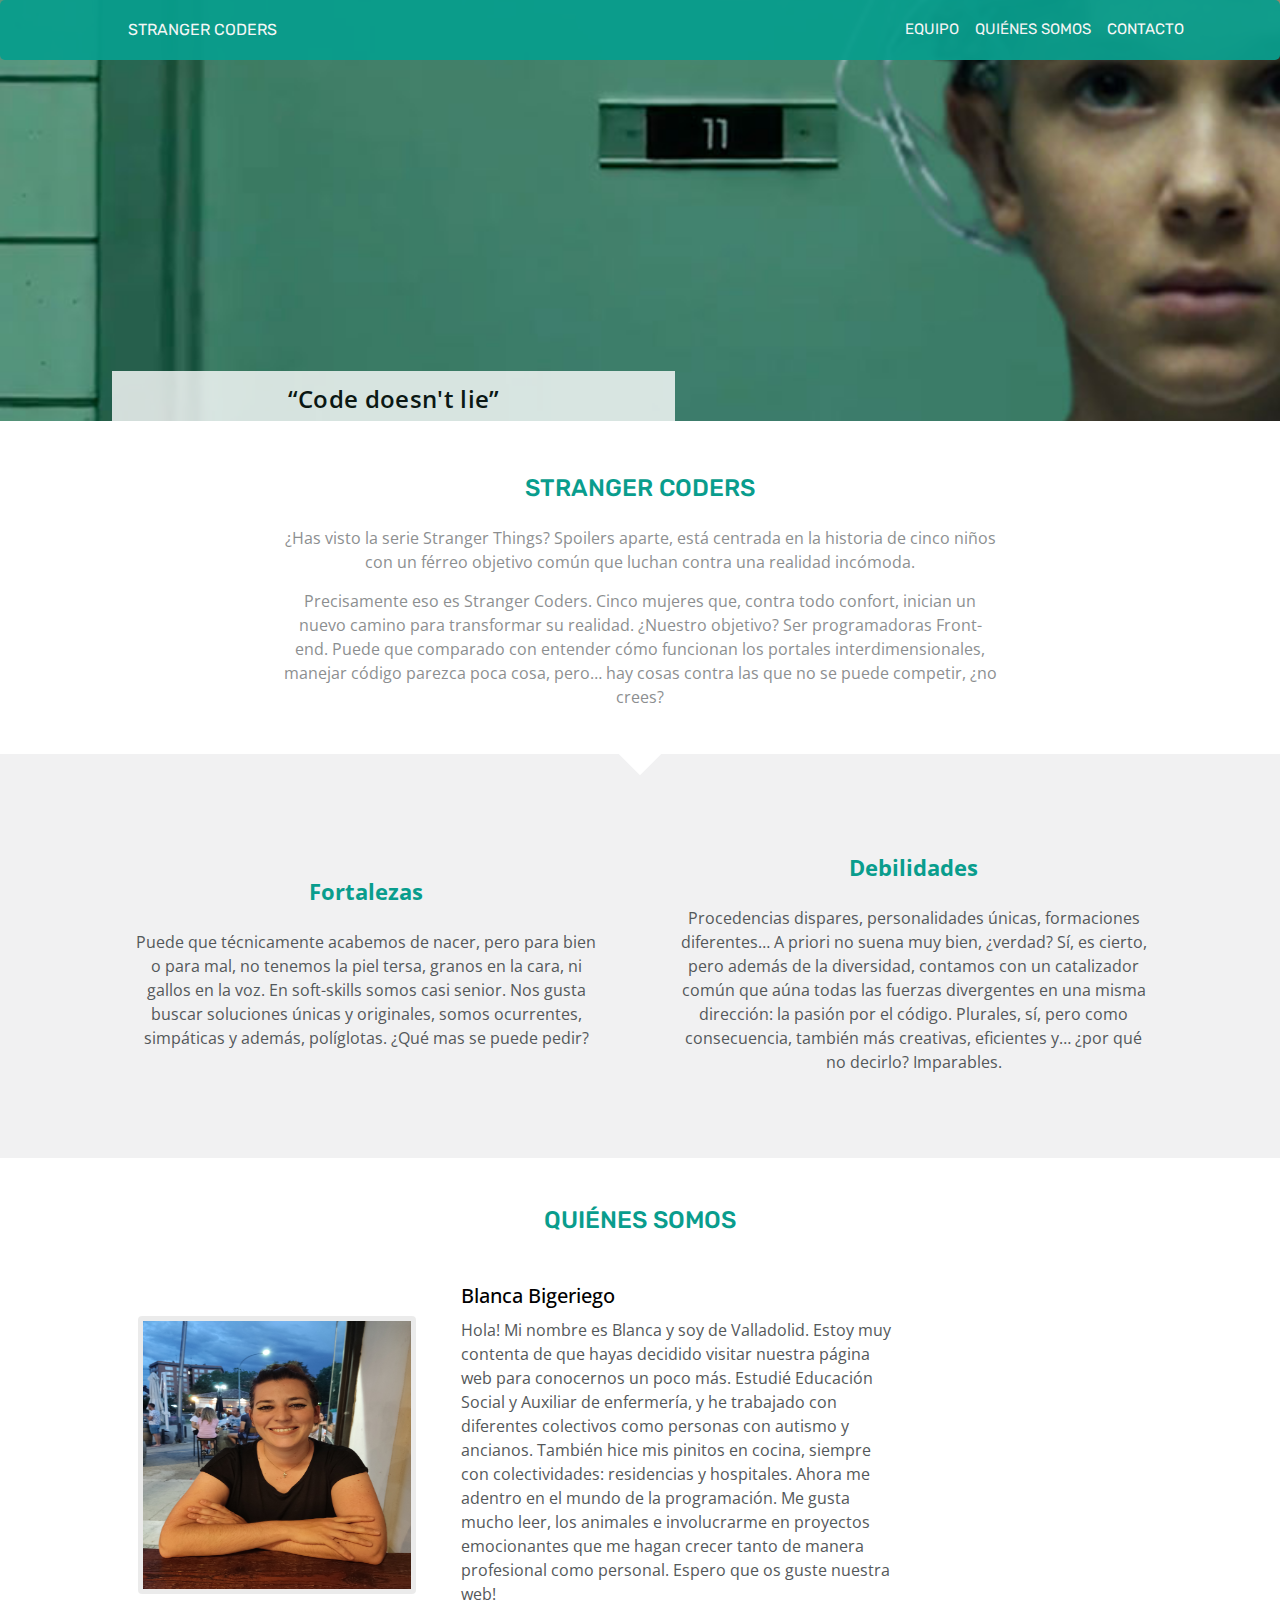
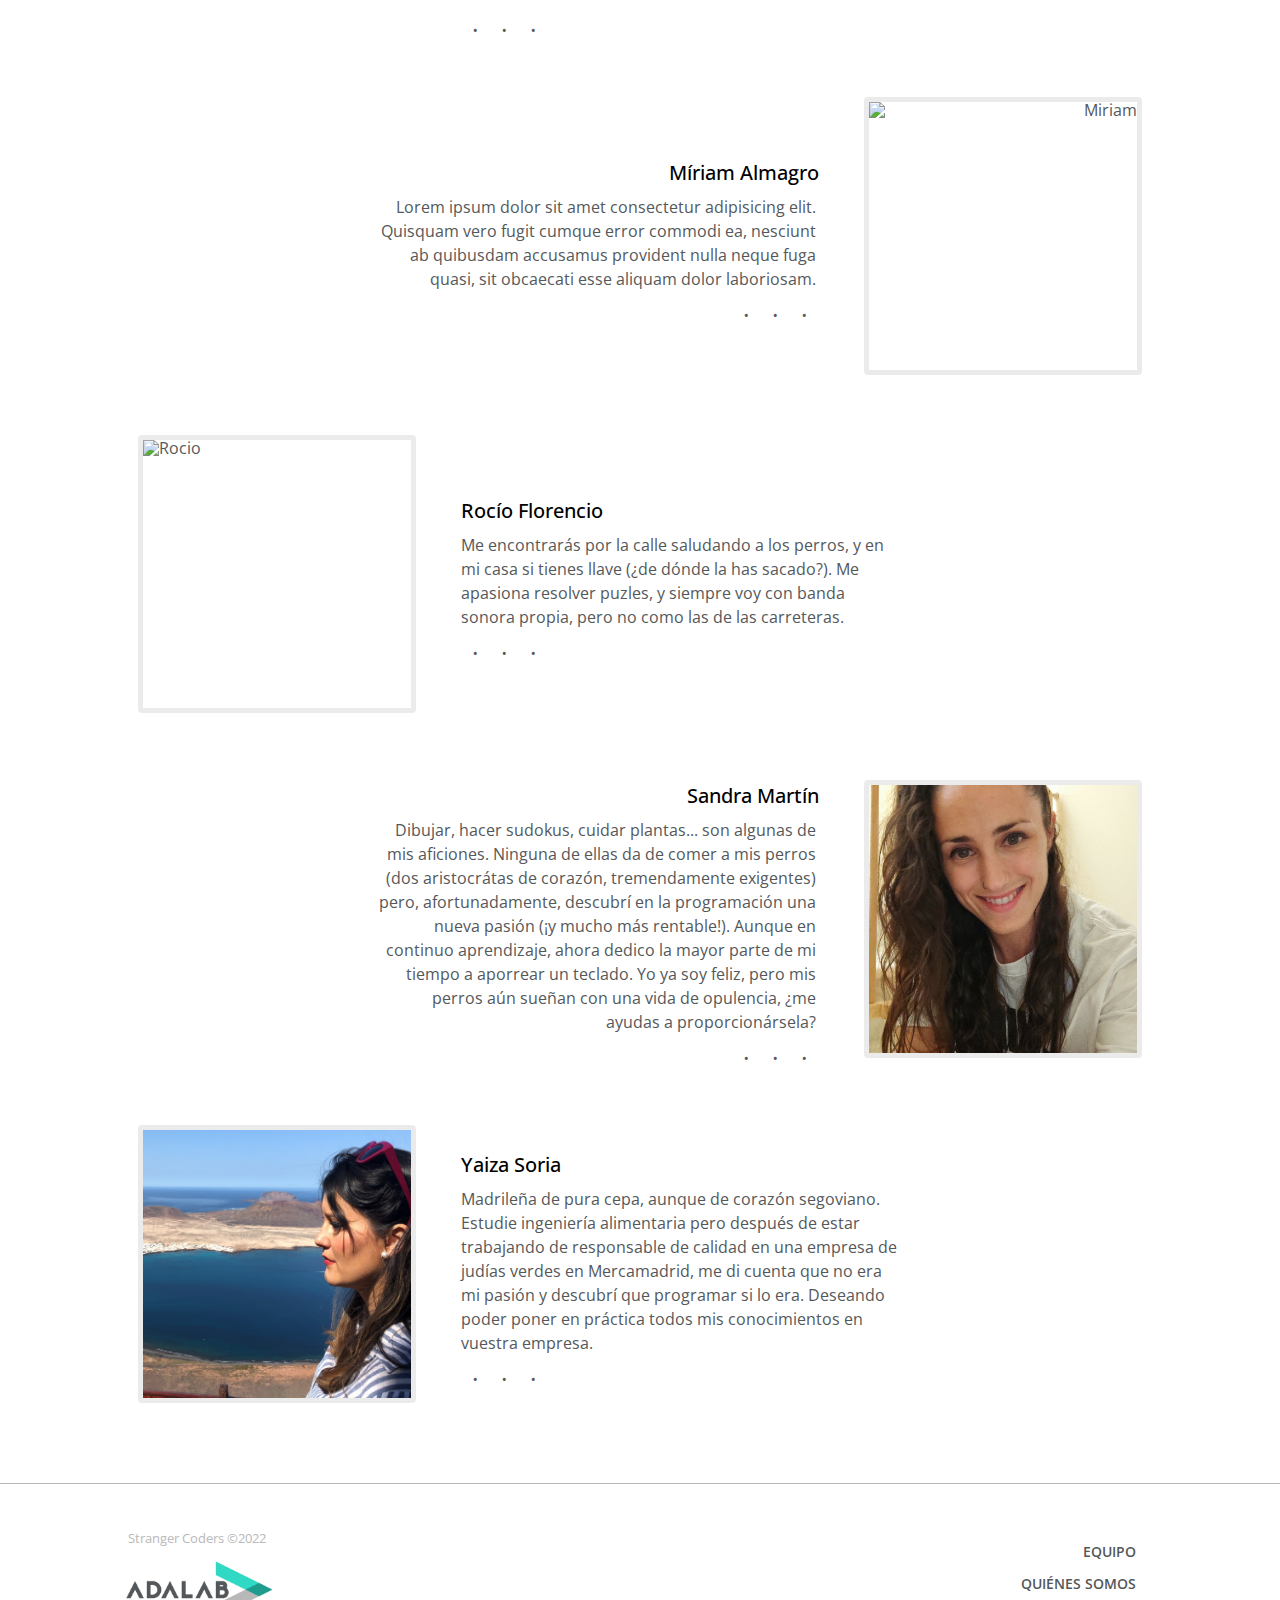
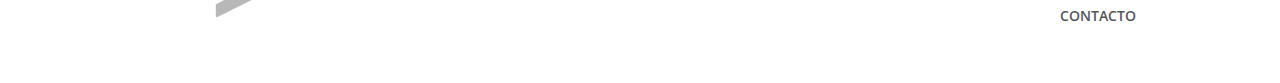
==== docs/index.html @ e40e0cc5 "Merge main with branch" ====
<!DOCTYPE html>
<html lang="es">

<head>
  <meta charset="UTF-8" />
  <meta http-equiv="X-UA-Compatible" content="IE=edge" />
  <meta name="viewport" content="width=device-width, initial-scale=1.0" />
  <title>Stranger Coders</title>
  <link rel="preconnect" href="https://fonts.googleapis.com" />
  <link rel="preconnect" href="https://fonts.gstatic.com" crossorigin />
  <link
    href="https://fonts.googleapis.com/css2?family=Big+Shoulders+Display:wght@700&family=Open+Sans:ital,wght@0,300;0,400;0,500;0,600;0,700;0,800;1,300;1,400;1,500;1,600;1,700;1,800&display=swap"
    rel="stylesheet"
  />
  <link
    href="https://fonts.googleapis.com/css2?family=Rubik:ital,wght@0,300;0,400;0,500;0,600;0,700;0,800;0,900;1,300;1,400;1,500;1,600;1,700;1,800;1,900&display=swap"
    rel="stylesheet"
  />
  <script
    src="https://kit.fontawesome.com/9e21a44317.js"
    crossorigin="anonymous"
  ></script>
  <link rel="stylesheet" href="./assets/css/main.css" />

</head>

<body>
  <header class="header">
    <h1 class="title">Stranger coders</h1>
    <nav class="menu">
      <a href="./index.html#team" class="link-menu">Equipo</a>
      <a href="./index.html#people" class="link-menu">Quiénes somos</a>
      <a href="./contact.html" class="link-menu" target="_blank">Contacto</a>
    </nav>
  </header>
  <main class="main">
    <section class="hero">
      <div class="rectangle-hero">
        <h3 class="claim">&ldquo;Code doesn't lie&rdquo;</h3>
      </div>
    </section>

    <section class="team" id="team">
      <div class="margin-leader">
        <h2 class="title-team">STRANGER CODERS</h2>
        <p class="text team-text team-text1">
          ¿Has visto la serie <span class="cursive">Stranger Things</span>?
          Spoilers aparte, está centrada en la historia de cinco niños con un
          férreo objetivo común que luchan contra una realidad incómoda.
        </p>
        <p class="text team-text">
          Precisamente eso es Stranger Coders. Cinco mujeres que, contra todo
          confort, inician un nuevo camino para transformar su realidad. ¿Nuestro
          objetivo? Ser programadoras Front-end. Puede que comparado con entender
          cómo funcionan los portales interdimensionales, manejar código parezca
          poca cosa, pero… hay cosas contra las que no se puede competir, ¿no
          crees?
        </p>
        <div class="rectangle"></div>
      </div>
    </section>

    <section class="strengths-weaknesses">
      <section class="strengths">
        <h3 class="titlesw hightlight">Fortalezas</h3>
        <p class="text textsw">
          Puede que técnicamente acabemos de nacer, pero para bien o para mal, no
          tenemos la piel tersa, granos en la cara, ni gallos en la voz. En
          soft-skills somos casi senior. Nos gusta buscar soluciones únicas y
          originales, somos ocurrentes, simpáticas y además, políglotas. ¿Qué mas
          se puede pedir?
        </p>
      </section>
      <section class="weaknesses">
        <h3 class="titlesw hightlight">Debilidades</h3>
        <p class="text textsw">
          Procedencias dispares, personalidades únicas, formaciones diferentes… A
          priori no suena muy bien, ¿verdad? Sí, es cierto, pero además de la
          diversidad, contamos con un catalizador común que aúna todas las fuerzas
          divergentes en una misma dirección: la pasión por el código. Plurales,
          sí, pero como consecuencia, también más creativas, eficientes y… ¿por
          qué no decirlo? Imparables.
        </p>
      </section>
    </section>

    <section class="people" id="people">
      <div class="margin-leader">
        <h2 class="title-people">QUIÉNES SOMOS</h2>
        <section class="person person-left">
          <div class="photo-container">
            <img class="photo photo1" src="./assets/images/blanca1.jpg" alt="Blanca" />
          </div>
          <div class="text-container">
            <h3 class="name">Blanca Bigeriego</h3>
            <p class="description">
              Hola! Mi nombre es Blanca y soy de Valladolid. Estoy muy contenta de
              que hayas decidido visitar nuestra página web para conocernos un
              poco más. Estudié Educación Social y Auxiliar de enfermería, y he
              trabajado con diferentes colectivos como personas con autismo y
              ancianos. También hice mis pinitos en cocina, siempre con
              colectividades: residencias y hospitales. Ahora me adentro en el
              mundo de la programación. Me gusta mucho leer, los animales e
              involucrarme en proyectos emocionantes que me hagan crecer tanto de
              manera profesional como personal. Espero que os guste nuestra web!
            </p>
            <ul class="socialmedia socialmedia-left">
              <li class="item">
                <a class="link" href="" target="_blank"><i class="fa-brands fa-twitter"></i></a>
              </li>
              <li class="item">
                <a class="link link-with-point" href="" target="_blank"><i class="fa-brands fa-linkedin-in"></i></a>
              </li>
              <li class="item">
                <a class="link link-with-point" href="" target="_blank"><i class="fa-brands fa-github-alt"></i></a>
              </li>
              <li class="item">
                <a class="link link-with-point" href="" target="_blank"><i class="fa-solid fa-envelope"></i></a>
              </li>
            </ul>
          </div>
        </section>
        <section class="person person-right">
          <div class="photo-container">
            <img class="photo photo2" src="./assets/images/photo-temp.jpg" alt="Miriam" />
          </div>
          <div class="text-container">
            <h3 class="name">Míriam Almagro</h3>
            <p class="description">
              Lorem ipsum dolor sit amet consectetur adipisicing elit. Quisquam
              vero fugit cumque error commodi ea, nesciunt ab quibusdam accusamus
              provident nulla neque fuga quasi, sit obcaecati esse aliquam dolor
              laboriosam.
            </p>
            <ul class="socialmedia socialmedia-right">
              <li class="item">
                <a class="link" href="https://twitter.com/miralmag" target="_blank"><i
                    class="fa-brands fa-twitter"></i></a>
                <a class="link link-with-point" href="https://www.linkedin.com/in/miriamalmagro/" target="_blank"><i
                    class="fa-brands fa-linkedin-in"></i></a>
              </li>
              <li class="item">
                <a class="link link-with-point" href="https://github.com/miralmag" target="_blank"><i
                    class="fa-brands fa-github-alt"></i></a>
              </li>
              <li class="item">
                <a class="link link-with-point" href="mailto:miriam.almagro@gmail.com" target="_blank"><i
                    class="fa-solid fa-envelope"></i></a>
              </li>
            </ul>
          </div>
        </section>
        <section class="person person-left">
          <div class="photo-container">
            <img class="photo photo3" src="./assets/images/rocio-pic.jpg" alt="Rocio" />
          </div>
          <div class="text-container">
            <h3 class="name">Rocío Florencio</h3>
            <p class="description">
              Me encontrarás por la calle saludando a los perros, y en mi casa si
              tienes llave (¿de dónde la has sacado?). Me apasiona resolver
              puzles, y siempre voy con banda sonora propia, pero no como las de
              las carreteras.
            </p>
            <ul class="socialmedia socialmedia-left">
              <li class="item">
                <a class="link" href="" target="_blank"><i class="fa-brands fa-twitter"></i></a>
              </li>
              <li class="item">
                <a class="link link-with-point" href="https://www.linkedin.com/in/rflorencio/" target="_blank"><i
                    class="fa-brands fa-linkedin-in"></i></a>
              </li>
              <li class="item">
                <a class="link link-with-point" href="" target="_blank"><i class="fa-brands fa-github-alt"></i></a>
              </li>
              <li class="item">
                <a class="link link-with-point" href="" target="_blank"><i class="fa-solid fa-envelope"></i></a>
              </li>
            </ul>
          </div>
        </section>
        <section class="person person-right">
          <div class="photo-container">
            <img class="photo photo4" src="./assets/images/photo_sandra.jpeg" alt="Sandra" />
          </div>
          <div class="text-container">
            <h3 class="name">Sandra Martín</h3>
            <p class="description">
              Dibujar, hacer sudokus, cuidar plantas... son algunas de mis aficiones. Ninguna de ellas da de comer a
              mis perros (dos aristocrátas de corazón, tremendamente
              exigentes) pero, afortunadamente, descubrí en la programación una nueva pasión (¡y mucho más rentable!).
              Aunque en continuo aprendizaje, ahora dedico la mayor parte de mi
              tiempo a aporrear un teclado. Yo ya soy feliz, pero mis perros aún
              sueñan con una vida de opulencia, ¿me ayudas a proporcionársela?
            </p>

            <ul class="socialmedia socialmedia-right">
              <li class="item">
                <a class="link" href="" target="_blank"><i class="fa-brands fa-twitter"></i></a>
              </li>
              <li class="item">
                <a class="link link-with-point" href="" target="_blank"><i class="fa-brands fa-linkedin-in"></i></a>
              </li>
              <li class="item">
                <a class="link link-with-point" href="" target="_blank"><i class="fa-brands fa-github-alt"></i></a>
              </li>
              <li class="item">
                <a class="link link-with-point" href="" target="_blank"><i class="fa-solid fa-envelope"></i></a>
              </li>
            </ul>
          </div>
        </section>
        <section class="person person-left">
          <div class="photo-container">
            <img class="photo photo5" src="./assets/images/yaiza.jpg" alt="Yaiza" />
          </div>
          <div class="text-container">
            <h3 class="name">Yaiza Soria</h3>
            <p class="description">
              Madrileña de pura cepa, aunque de corazón segoviano. Estudie
              ingeniería alimentaria pero después de estar trabajando de
              responsable de calidad en una empresa de judías verdes en
              Mercamadrid, me di cuenta que no era mi pasión y descubrí que
              programar si lo era. Deseando poder poner en práctica todos mis
              conocimientos en vuestra empresa.
            </p>
            <ul class="socialmedia socialmedia-left">
              <li class="item">
                <a class="link" href="https://twitter.com/yaizafelices" target="_blank"><i
                    class="fa-brands fa-twitter"></i></a>
              </li>
              <li class="item">
                <a class="link link-with-point" href="linkedin.com/in/yaiza-soria-felices-824b769a" target="_blank"><i
                    class="fa-brands fa-linkedin-in"></i></a>
              </li>
              <li class="item">
                <a class="link link-with-point" href="" target="_blank"><i class="fa-brands fa-github-alt"></i></a>
              </li>
              <li class="item">
                <a class="link link-with-point" href="" target="_blank"><i class="fa-solid fa-envelope"></i></a>
              </li>
            </ul>
          </div>
        </section>
      </div>
    </section>
  </main>
  <footer class="footer">
    <div class="company-name-logo">
      <p class="company-name-resp">Stranger Coders &copy;2022</p>
      <img
        class="logo-resp"
        src="./assets/images/logo-adalab.png"
        alt="Logo Adalab"
      />
    </div>

    <p class="company-name">Stranger Coders &copy;2022</p>

    <nav class="menu">
      <a href="./index.html#team" class="link-menu">Equipo</a>
      <a href="./index.html#people" class="link-menu">Quiénes somos</a>
      <a href="./contact.html" class="link-menu" target="_blank">Contacto</a>
    </nav>
    <img class="logo" src="./assets/images/logo-adalab.png" alt="Logo Adalab" />
  </footer>

</body>

</html>
---- docs/assets/css/main.css ----
html,body,div,span,applet,object,iframe,h1,h2,h3,h4,h5,h6,p,blockquote,pre,a,abbr,acronym,address,big,cite,code,del,dfn,em,img,ins,kbd,q,s,samp,small,strike,strong,sub,sup,tt,var,b,u,i,center,dl,dt,dd,ol,ul,li,fieldset,form,label,legend,table,caption,tbody,tfoot,thead,tr,th,td,article,aside,canvas,details,embed,figure,figcaption,footer,header,hgroup,menu,nav,output,ruby,section,summary,time,mark,audio,video{margin:0;padding:0;border:0;font-size:100%;font:inherit;vertical-align:baseline;box-sizing:border-box}article,aside,details,figcaption,figure,footer,header,hgroup,menu,nav,section{display:block}body{line-height:1}ol,ul{list-style:none}blockquote,q{quotes:none}blockquote:before,blockquote:after,q:before,q:after{content:'';content:none}table{border-collapse:collapse;border-spacing:0}html{font-family:"Open Sans",sans-serif;color:#54585a}.header{background-color:#099d8d;opacity:0.95;color:white;top:0;display:flex;flex-direction:column;justify-content:center;align-items:center;font-family:"Rubik",sans-serif;text-transform:uppercase;border-radius:5px;position:fixed;width:100%;z-index:1}@media all and (min-width: 768px){.header{flex-direction:row;border-radius:0.313rem}}@media all and (min-width: 1200px){.header{border-radius:5px;padding-left:3rem}}.header .title{margin:0.938rem 5rem;line-height:1.875rem}@media all and (min-width: 768px){.header .title{white-space:nowrap}}.header .menu{background-color:#14d9c4;display:flex;justify-content:space-around;align-items:center;padding:1rem;width:100%}@media all and (min-width: 768px){.header .menu{background-color:#099d8d;font-size:0.938rem;justify-content:flex-end;gap:2rem;padding-right:3rem}}@media all and (min-width: 1200px){.header .menu{gap:1rem;padding-right:6rem}}.header .link-menu{font-family:"Rubik",sans-serif;text-decoration:none;text-transform:uppercase;color:white}.link-menu:hover{color:gainsboro}.hero{background-image:url(../images/hero-image.jpg);background-size:150%;background-position:center;background-repeat:no-repeat;background-clip:content-box;width:100%;height:26.313rem;margin-bottom:10px;display:flex;align-items:flex-end}.rectangle-hero{width:85%;margin:0 auto;text-align:center;transform:translate(0%, 50%)}.claim{height:3.125rem;font-weight:600;font-size:1.2rem;padding:.875rem .938rem 1rem .938rem;line-height:1.5rem;letter-spacing:.02rem;justify-content:center;background-color:white;color:black}@media all and (min-width: 768px){.rectangle-hero{width:40%;opacity:80%;margin-left:2.823rem;transform:none}}@media all and (min-width: 1200px){.rectangle-hero{width:44%;opacity:0.8;transform:none;margin-left:7rem}.claim{font-size:x-large;line-height:1.8rem}}.team{background-color:white;margin-top:1rem;margin-bottom:1.875rem;margin:0 auto;text-align:center}.team .title-team{font-family:'Rubik', sans-serif;color:#14d9c4;font-size:1.5rem;line-height:2.813rem;font-weight:500;text-align:center;margin-top:1.875rem}@media all and (min-width: 768px){.team .title-team{color:#099d8d;margin:0}}.team .text{line-height:24px;text-align:center}@media all and (min-width: 768px){.team .text{opacity:0.67}}@media all and (min-width: 768px) and (min-width: 1200px){.team .text{max-width:60%;margin:0 auto}}.team .team-text1{margin-top:.938rem;padding-bottom:.938rem}.team .margin-leader{margin:0px 15px 30px 15px;position:relative}@media all and (min-width: 768px){.team .margin-leader{margin:45px 45px}}.rectangle{width:30px;height:30px;background-color:#fff;position:absolute;bottom:0;top:calc(100% + 1.875rem - 0.928rem);left:calc(50% - 0.928rem);transform:rotate(45deg)}@media all and (min-width: 768px){.rectangle{transform:scale(1.1) rotate(45deg);top:calc(92.8% + 2.813rem)}}.main .strengths-weaknesses{background-color:#b8b8b931;padding:0 .3rem 2.813rem}@media all and (min-width: 768px){.main .strengths-weaknesses{display:flex;justify-content:center;align-items:center;gap:3rem}}@media all and (min-width: 1200px){.main .strengths-weaknesses{width:100%;margin:0 auto 3rem;padding:1rem}}.main .titlesw{color:#099d8d;font-size:1.375rem;text-align:center;font-weight:700;line-height:2.813rem;padding-top:1.875rem}@media all and (min-width: 768px){.main .titlesw{margin-top:2.813rem}}@media all and (min-width: 1200px){.main .titlesw{margin:2.813rem auto 0.938rem auto;margin-bottom:1rem}}@media all and (min-width: 768px){.strengths,.weaknesses{width:40%}}@media all and (min-width: 1200px){.strengths,.weaknesses{max-width:40rem}}.main .strengths-weaknesses .textsw{line-height:1.5rem;color:#54585a;text-align:center;padding-bottom:.5rem;margin:0.938rem}@media all and (min-width: 1200px){.main .strengths-weaknesses .textsw{margin-bottom:3.75rem}}.margin-leader{margin:0rem 1rem;max-width:100vw;position:relative}.title-people{color:#099d8d;font-size:1.5rem;font-weight:500;text-align:center;font-family:'rubik', sans-serif;margin:1.875rem 0}@media all and (min-width: 768px){.title-people{margin:2.813rem 0 2.563rem 0}}.person{display:flex;flex-direction:column;align-items:center;text-align:center}.person .photo{height:11.25rem;width:11.25rem;border:solid 0.3125rem rgba(0,0,0,0.08);border-radius:0.25rem}@media all and (min-width: 768px){.person .photo{height:205px;width:205px}}.margin-leader .name{font-family:'Open Sans', sans-serif;color:black;font-size:1.25rem;font-weight:500;text-align:center;line-height:2.813rem;padding:0.938rem 1.25rem 0}.person .description{font-family:'Open Sans', sans-serif;text-align:center;line-height:1.5rem;margin-bottom:0.938rem}.socialmedia{display:flex;justify-content:center;margin-bottom:2.813rem}.socialmedia .item{font-weight:600}.socialmedia .link{color:#099d8d;text-decoration:none}.link-with-point::before{content:'•';font-size:12px;padding:12px;color:#54585a}@media all and (min-width: 768px){.person-left{display:flex;flex-direction:row;justify-content:flex-start;margin:0 0 60px 44px;text-align:left}.person-right{display:flex;flex-direction:row-reverse;justify-content:flex-start;margin:0 44px 60px 0;text-align:right}.photo-container{height:14rem;width:14rem;display:flex;justify-content:center;align-items:center}.person-left .text-container{margin-left:38.5px;max-width:442px}.person-right .text-container{margin-right:38.5px;max-width:442px}.person-left .name{text-align:left;padding:0;font-weight:500}.person-left .description{text-align:left}.person-right .name{text-align:right;padding:0;font-weight:500}.person-right .description{text-align:right}.socialmedia-left{justify-content:flex-start;padding-left:0;margin-top:15px;margin-bottom:0}.socialmedia-right{justify-content:flex-end;padding-right:0;margin-top:15px;margin-bottom:0}}@media all and (min-width: 1200px){.margin-leader{margin:3.125rem 8.625rem}.person{margin:0 auto;margin-bottom:60px;max-width:80rem}.person .description{max-width:27.4375rem;padding:0}.text-container{min-width:442px}.person-left .text-container{margin-left:45px}.person-right .text-container{margin-right:45px}.person .photo,.photo-container{height:278px;width:278px}}.last-text{margin:1.25rem;font-size:.8rem;display:inline-block;margin:2rem 0 4rem}.asterisk{color:#14d9c4}.forms-contact{font-size:.875rem;margin:.938rem;display:flex;flex-direction:column;justify-content:center;align-items:center;margin-bottom:8rem}.button{position:relative}.send-button{background-color:#099d8d;height:2.813rem;width:12rem;border:none;border-radius:.25rem;margin:1.875rem 0 0;color:white;text-transform:uppercase;text-align:center;position:absolute;bottom:-4rem;left:-1rem}.text-contact{font-family:'Open Sans', sans-serif;line-height:1.5rem;padding:.5rem}.forms{margin:.438rem 0 1rem;padding:.438rem .938rem .938rem .938rem;display:flex;width:20rem;opacity:.8}.forms::-moz-placeholder{color:#b8b8b9;font-family:'Open Sans', sans-serif;font-size:.875rem}.forms::placeholder{color:#b8b8b9;font-family:'Open Sans', sans-serif;font-size:.875rem}.email .forms::-moz-placeholder{color:black}.email .forms::placeholder{color:black}.title-contact{font-family:'Rubik', sans-serif;color:#099d8d;font-size:1.5rem;font-weight:500;text-transform:uppercase;line-height:6rem;margin:0}.footer{display:flex;flex-direction:column;justify-content:center;align-items:center;gap:1rem;border-top:1px solid #b8b8b9}@media all and (min-width: 768px){.footer{flex-direction:row;justify-content:space-between}}@media all and (min-width: 1200px){.footer{margin-top:5rem;align-items:center;gap:1rem}}.footer .company-name,.footer .company-name-resp{padding:1rem;color:#b8b8b9}.footer .logo,.footer .logo-resp{width:10rem;padding-bottom:2rem}.footer .company-name-logo{display:none}@media all and (min-width: 768px){.footer .company-name-logo{display:block;padding-left:2.8rem;padding-bottom:2rem;padding-top:2rem}}@media all and (min-width: 1200px){.footer .company-name-logo{padding-left:7rem}}.footer .menu{display:flex;flex-direction:column;line-height:1.5rem;text-align:center}@media all and (min-width: 768px){.footer .menu{text-align:right;padding-right:4rem;gap:0.5rem;font-size:0.87rem}}@media all and (min-width: 1200px){.footer .menu{padding-right:9rem}}.footer .link-menu{color:#54585a;text-decoration:none;text-transform:uppercase;font-family:"Open Sans",sans-serif;font-weight:600}.footer .link-menu:hover{color:gainsboro}@media all and (min-width: 768px){.footer .logo,.footer .company-name{display:none}}@media all and (min-width: 768px){.company-name-resp{font-size:0.8rem}}@media all and (min-width: 768px){.logo-resp{width:7rem}}
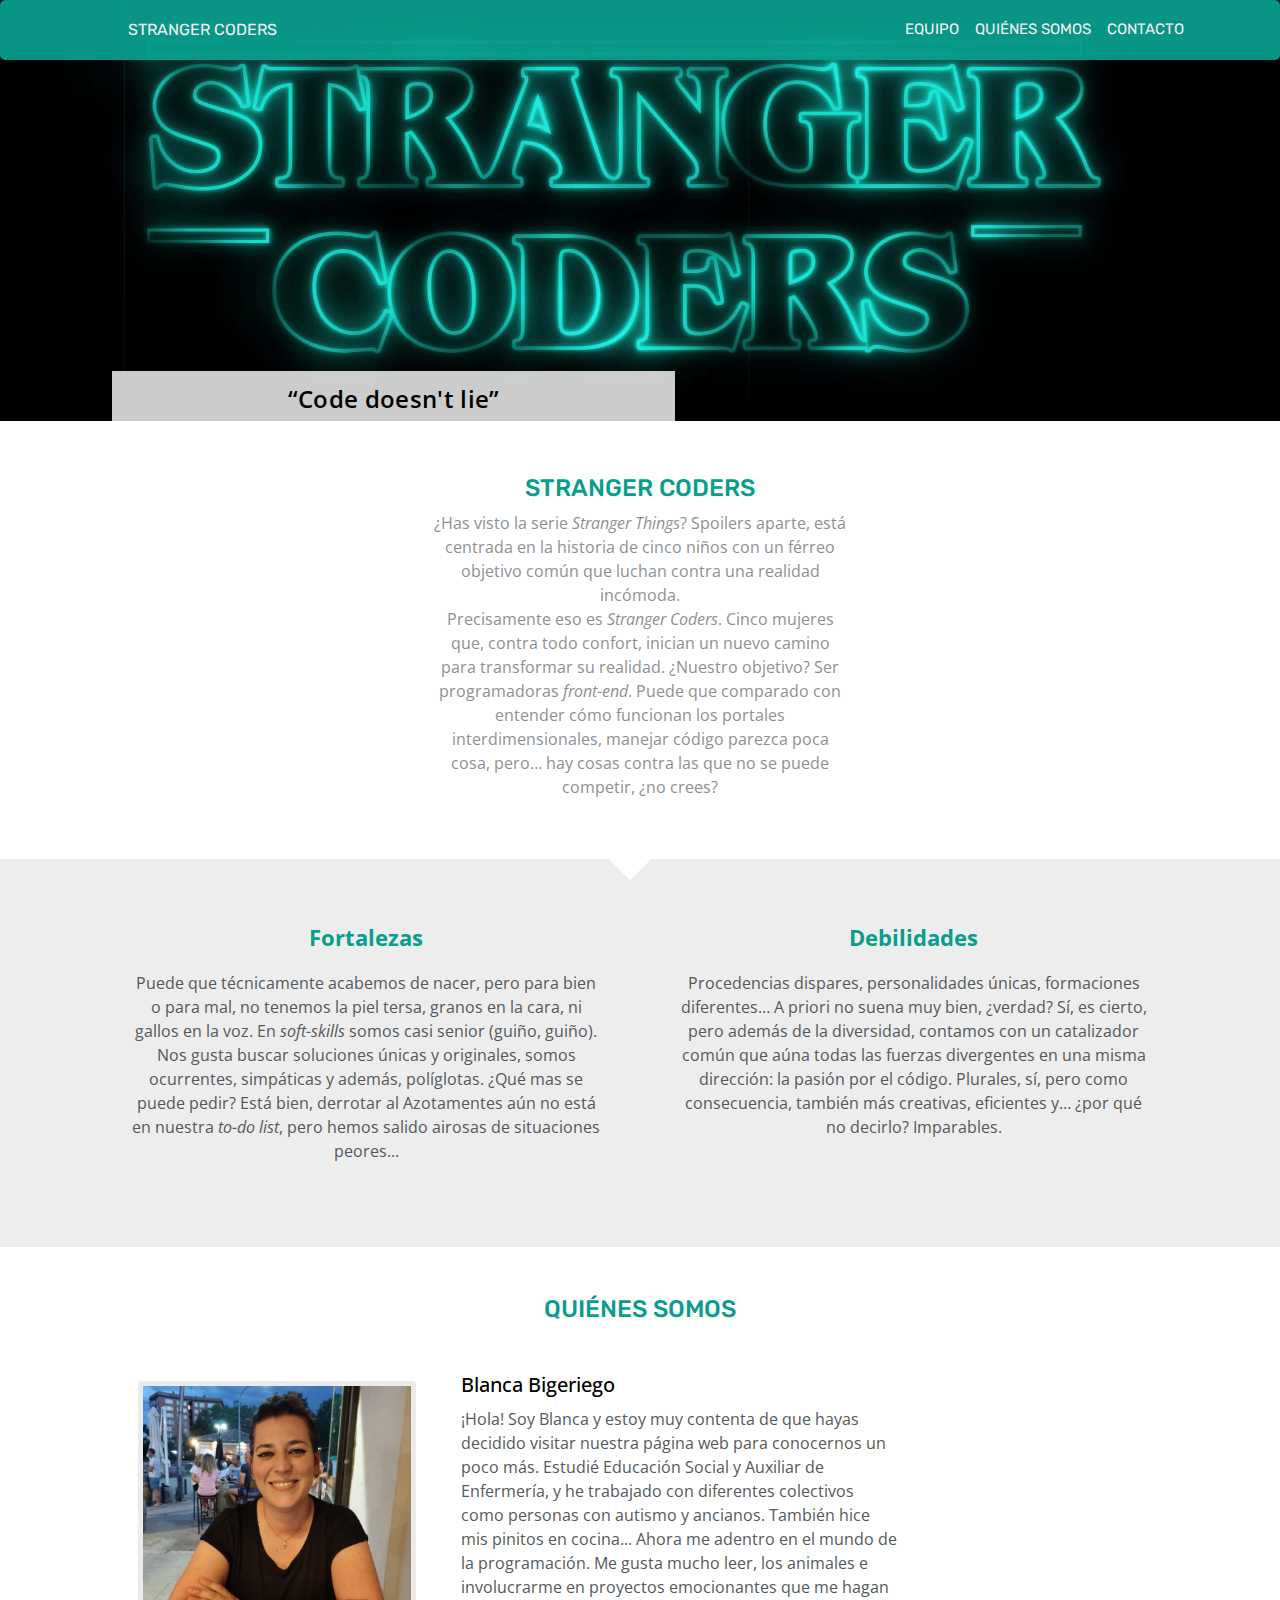
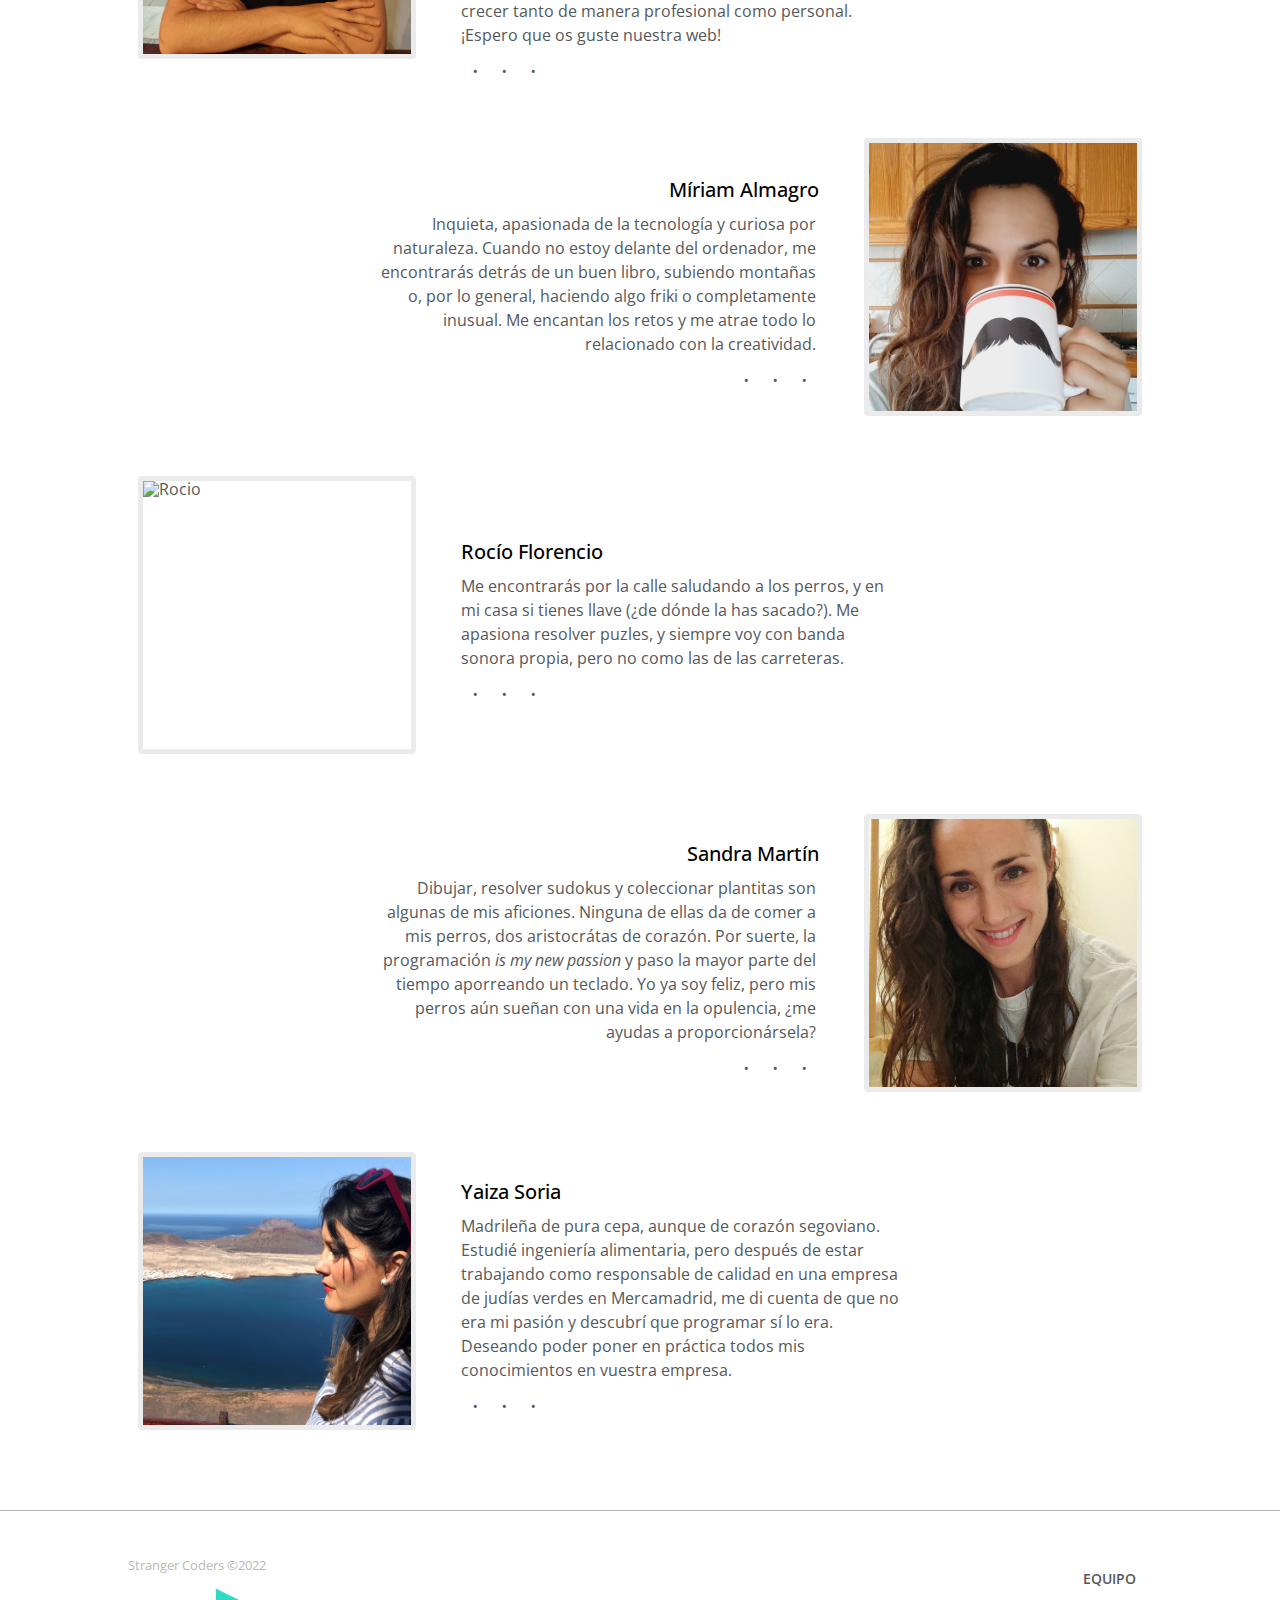
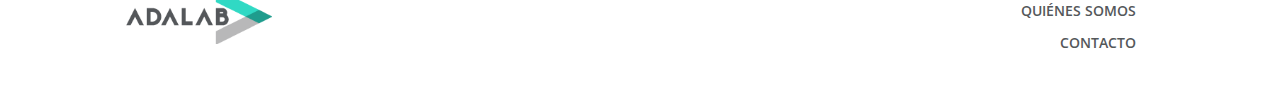
==== commit ea8dfdc6: "Update GitHub pages" ====
--- a/docs/index.html
+++ b/docs/index.html
@@ -10,18 +10,12 @@
   <link rel="preconnect" href="https://fonts.gstatic.com" crossorigin />
   <link
     href="https://fonts.googleapis.com/css2?family=Big+Shoulders+Display:wght@700&family=Open+Sans:ital,wght@0,300;0,400;0,500;0,600;0,700;0,800;1,300;1,400;1,500;1,600;1,700;1,800&display=swap"
-    rel="stylesheet"
-  />
+    rel="stylesheet" />
   <link
     href="https://fonts.googleapis.com/css2?family=Rubik:ital,wght@0,300;0,400;0,500;0,600;0,700;0,800;0,900;1,300;1,400;1,500;1,600;1,700;1,800;1,900&display=swap"
-    rel="stylesheet"
-  />
-  <script
-    src="https://kit.fontawesome.com/9e21a44317.js"
-    crossorigin="anonymous"
-  ></script>
-  <link rel="stylesheet" href="./assets/css/main.css" />
-
+    rel="stylesheet" />
+  <script src="https://kit.fontawesome.com/9e21a44317.js" crossorigin="anonymous"></script>
+  <link rel="stylesheet" href="./assets/css/main.css" />
 </head>
 
 <body>
@@ -43,18 +37,18 @@
     <section class="team" id="team">
       <div class="margin-leader">
         <h2 class="title-team">STRANGER CODERS</h2>
-        <p class="text team-text team-text1">
+        <p class="text team-text">
           ¿Has visto la serie <span class="cursive">Stranger Things</span>?
           Spoilers aparte, está centrada en la historia de cinco niños con un
           férreo objetivo común que luchan contra una realidad incómoda.
         </p>
         <p class="text team-text">
-          Precisamente eso es Stranger Coders. Cinco mujeres que, contra todo
-          confort, inician un nuevo camino para transformar su realidad. ¿Nuestro
-          objetivo? Ser programadoras Front-end. Puede que comparado con entender
-          cómo funcionan los portales interdimensionales, manejar código parezca
-          poca cosa, pero… hay cosas contra las que no se puede competir, ¿no
-          crees?
+          Precisamente eso es <span class="cursive">Stranger Coders</span>. Cinco
+          mujeres que, contra todo confort, inician un nuevo camino para
+          transformar su realidad. ¿Nuestro objetivo? Ser programadoras <span class="cursive">front-end</span>.
+          Puede que comparado con entender cómo funcionan los portales
+          interdimensionales, manejar código parezca poca cosa, pero… hay cosas
+          contra las que no se puede competir, ¿no crees?
         </p>
         <div class="rectangle"></div>
       </div>
@@ -63,17 +57,16 @@
     <section class="strengths-weaknesses">
       <section class="strengths">
         <h3 class="titlesw hightlight">Fortalezas</h3>
-        <p class="text textsw">
+        <p class="text textsw s">
           Puede que técnicamente acabemos de nacer, pero para bien o para mal, no
           tenemos la piel tersa, granos en la cara, ni gallos en la voz. En
-          soft-skills somos casi senior. Nos gusta buscar soluciones únicas y
-          originales, somos ocurrentes, simpáticas y además, políglotas. ¿Qué mas
-          se puede pedir?
+          <span class="cursive">soft-skills</span> somos casi senior (guiño, guiño). Nos gusta buscar soluciones únicas y originales, somos ocurrentes, simpáticas y además, políglotas.
+          ¿Qué mas se puede pedir? Está bien, derrotar al Azotamentes aún no está en nuestra <span class="cursive">to-do list</span>, pero hemos salido airosas de situaciones peores...
         </p>
       </section>
       <section class="weaknesses">
         <h3 class="titlesw hightlight">Debilidades</h3>
-        <p class="text textsw">
+        <p class="text textsw w">
           Procedencias dispares, personalidades únicas, formaciones diferentes… A
           priori no suena muy bien, ¿verdad? Sí, es cierto, pero además de la
           diversidad, contamos con un catalizador común que aúna todas las fuerzas
@@ -89,20 +82,19 @@
         <h2 class="title-people">QUIÉNES SOMOS</h2>
         <section class="person person-left">
           <div class="photo-container">
-            <img class="photo photo1" src="./assets/images/blanca1.jpg" alt="Blanca" />
+            <img class="photo photo1" src="./assets/images/blanca.jpg" alt="Blanca" />
           </div>
           <div class="text-container">
             <h3 class="name">Blanca Bigeriego</h3>
             <p class="description">
-              Hola! Mi nombre es Blanca y soy de Valladolid. Estoy muy contenta de
-              que hayas decidido visitar nuestra página web para conocernos un
-              poco más. Estudié Educación Social y Auxiliar de enfermería, y he
-              trabajado con diferentes colectivos como personas con autismo y
-              ancianos. También hice mis pinitos en cocina, siempre con
-              colectividades: residencias y hospitales. Ahora me adentro en el
-              mundo de la programación. Me gusta mucho leer, los animales e
-              involucrarme en proyectos emocionantes que me hagan crecer tanto de
-              manera profesional como personal. Espero que os guste nuestra web!
+              ¡Hola! Soy Blanca y estoy muy contenta de que hayas decidido visitar
+              nuestra página web para conocernos un poco más. Estudié Educación
+              Social y Auxiliar de Enfermería, y he trabajado con diferentes
+              colectivos como personas con autismo y ancianos. También hice mis
+              pinitos en cocina... Ahora me adentro en el mundo de la
+              programación. Me gusta mucho leer, los animales e involucrarme en
+              proyectos emocionantes que me hagan crecer tanto de manera
+              profesional como personal. ¡Espero que os guste nuestra web!
             </p>
             <ul class="socialmedia socialmedia-left">
               <li class="item">
@@ -122,15 +114,16 @@
         </section>
         <section class="person person-right">
           <div class="photo-container">
-            <img class="photo photo2" src="./assets/images/photo-temp.jpg" alt="Miriam" />
+            <img class="photo photo2" src="./assets/images/miriam-2.jpg" alt="Miriam" />
           </div>
           <div class="text-container">
             <h3 class="name">Míriam Almagro</h3>
             <p class="description">
-              Lorem ipsum dolor sit amet consectetur adipisicing elit. Quisquam
-              vero fugit cumque error commodi ea, nesciunt ab quibusdam accusamus
-              provident nulla neque fuga quasi, sit obcaecati esse aliquam dolor
-              laboriosam.
+              Inquieta, apasionada de la tecnología y curiosa por naturaleza.
+              Cuando no estoy delante del ordenador, me encontrarás detrás de un
+              buen libro, subiendo montañas o, por lo general, haciendo algo friki
+              o completamente inusual. Me encantan los retos y me atrae todo lo
+              relacionado con la creatividad.
             </p>
             <ul class="socialmedia socialmedia-right">
               <li class="item">
@@ -164,17 +157,20 @@
             </p>
             <ul class="socialmedia socialmedia-left">
               <li class="item">
-                <a class="link" href="" target="_blank"><i class="fa-brands fa-twitter"></i></a>
+                <a class="link" href="https://twitter.com/heperdidoelhilo" target="_blank"><i
+                    class="fa-brands fa-twitter"></i></a>
               </li>
               <li class="item">
                 <a class="link link-with-point" href="https://www.linkedin.com/in/rflorencio/" target="_blank"><i
                     class="fa-brands fa-linkedin-in"></i></a>
               </li>
               <li class="item">
-                <a class="link link-with-point" href="" target="_blank"><i class="fa-brands fa-github-alt"></i></a>
-              </li>
-              <li class="item">
-                <a class="link link-with-point" href="" target="_blank"><i class="fa-solid fa-envelope"></i></a>
+                <a class="link link-with-point" href="https://github.com/rocioflo" target="_blank"><i
+                    class="fa-brands fa-github-alt"></i></a>
+              </li>
+              <li class="item">
+                <a class="link link-with-point" href="mailto:rocioflorencioytal@gmail.com" target="_blank"><i
+                    class="fa-solid fa-envelope"></i></a>
               </li>
             </ul>
           </div>
@@ -186,26 +182,28 @@
           <div class="text-container">
             <h3 class="name">Sandra Martín</h3>
             <p class="description">
-              Dibujar, hacer sudokus, cuidar plantas... son algunas de mis aficiones. Ninguna de ellas da de comer a
-              mis perros (dos aristocrátas de corazón, tremendamente
-              exigentes) pero, afortunadamente, descubrí en la programación una nueva pasión (¡y mucho más rentable!).
-              Aunque en continuo aprendizaje, ahora dedico la mayor parte de mi
-              tiempo a aporrear un teclado. Yo ya soy feliz, pero mis perros aún
-              sueñan con una vida de opulencia, ¿me ayudas a proporcionársela?
+              Dibujar, resolver sudokus y coleccionar plantitas son algunas de mis
+              aficiones. Ninguna de ellas da de comer a mis perros, dos
+              aristocrátas de corazón. Por suerte, la programación <span class="cursive">is my new passion</span> y paso la mayor parte del tiempo aporreando un teclado. Yo ya soy feliz, pero mis perros aún sueñan con una vida en la opulencia, ¿me ayudas a proporcionársela?
             </p>
 
             <ul class="socialmedia socialmedia-right">
               <li class="item">
-                <a class="link" href="" target="_blank"><i class="fa-brands fa-twitter"></i></a>
-              </li>
-              <li class="item">
-                <a class="link link-with-point" href="" target="_blank"><i class="fa-brands fa-linkedin-in"></i></a>
-              </li>
-              <li class="item">
-                <a class="link link-with-point" href="" target="_blank"><i class="fa-brands fa-github-alt"></i></a>
-              </li>
-              <li class="item">
-                <a class="link link-with-point" href="" target="_blank"><i class="fa-solid fa-envelope"></i></a>
+                <a class="link" href="https://mobile.twitter.com/littledevbits" target="_blank"><i
+                    class="fa-brands fa-twitter"></i></a>
+              </li>
+              <li class="item">
+                <a class="link link-with-point"
+                  href="https://www.linkedin.com/in/sandra-mart%C3%ADn-l%C3%B3pez-19370b222/" target="_blank"><i
+                    class="fa-brands fa-linkedin-in"></i></a>
+              </li>
+              <li class="item">
+                <a class="link link-with-point" href="https://github.com/SandML3" target="_blank"><i
+                    class="fa-brands fa-github-alt"></i></a>
+              </li>
+              <li class="item">
+                <a class="link link-with-point" href="mailto:sandramartinlop@gmail.com" target="_blank"><i
+                    class="fa-solid fa-envelope"></i></a>
               </li>
             </ul>
           </div>
@@ -217,11 +215,11 @@
           <div class="text-container">
             <h3 class="name">Yaiza Soria</h3>
             <p class="description">
-              Madrileña de pura cepa, aunque de corazón segoviano. Estudie
-              ingeniería alimentaria pero después de estar trabajando de
+              Madrileña de pura cepa, aunque de corazón segoviano. Estudié
+              ingeniería alimentaria, pero después de estar trabajando como
               responsable de calidad en una empresa de judías verdes en
-              Mercamadrid, me di cuenta que no era mi pasión y descubrí que
-              programar si lo era. Deseando poder poner en práctica todos mis
+              Mercamadrid, me di cuenta de que no era mi pasión y descubrí que
+              programar sí lo era. Deseando poder poner en práctica todos mis
               conocimientos en vuestra empresa.
             </p>
             <ul class="socialmedia socialmedia-left">
@@ -230,14 +228,28 @@
                     class="fa-brands fa-twitter"></i></a>
               </li>
               <li class="item">
-                <a class="link link-with-point" href="linkedin.com/in/yaiza-soria-felices-824b769a" target="_blank"><i
-                    class="fa-brands fa-linkedin-in"></i></a>
-              </li>
-              <li class="item">
-                <a class="link link-with-point" href="" target="_blank"><i class="fa-brands fa-github-alt"></i></a>
-              </li>
-              <li class="item">
-                <a class="link link-with-point" href="" target="_blank"><i class="fa-solid fa-envelope"></i></a>
+                <a
+                  class="link link-with-point"
+                  href="https://www.linkedin.com/in/yaiza-soria-felices-824b769a"
+                  target="_blank"
+                  ><i class="fa-brands fa-linkedin-in"></i
+                ></a>
+              </li>
+              <li class="item">
+                <a
+                  class="link link-with-point"
+                  href="https://github.com/yaizafelices/ejercicios_de_adalab.git"
+                  target="_blank"
+                  ><i class="fa-brands fa-github-alt"></i
+                ></a>
+              </li>
+              <li class="item">
+                <a
+                  class="link link-with-point"
+                  href="mailto:yaizafelices@gmail.com"
+                  target="_blank"
+                  ><i class="fa-solid fa-envelope"></i
+                ></a>
               </li>
             </ul>
           </div>
--- a/docs/assets/css/main.css
+++ b/docs/assets/css/main.css
@@ -1,2 +1,2 @@
-html,body,div,span,applet,object,iframe,h1,h2,h3,h4,h5,h6,p,blockquote,pre,a,abbr,acronym,address,big,cite,code,del,dfn,em,img,ins,kbd,q,s,samp,small,strike,strong,sub,sup,tt,var,b,u,i,center,dl,dt,dd,ol,ul,li,fieldset,form,label,legend,table,caption,tbody,tfoot,thead,tr,th,td,article,aside,canvas,details,embed,figure,figcaption,footer,header,hgroup,menu,nav,output,ruby,section,summary,time,mark,audio,video{margin:0;padding:0;border:0;font-size:100%;font:inherit;vertical-align:baseline;box-sizing:border-box}article,aside,details,figcaption,figure,footer,header,hgroup,menu,nav,section{display:block}body{line-height:1}ol,ul{list-style:none}blockquote,q{quotes:none}blockquote:before,blockquote:after,q:before,q:after{content:'';content:none}table{border-collapse:collapse;border-spacing:0}html{font-family:"Open Sans",sans-serif;color:#54585a}.header{background-color:#099d8d;opacity:0.95;color:white;top:0;display:flex;flex-direction:column;justify-content:center;align-items:center;font-family:"Rubik",sans-serif;text-transform:uppercase;border-radius:5px;position:fixed;width:100%;z-index:1}@media all and (min-width: 768px){.header{flex-direction:row;border-radius:0.313rem}}@media all and (min-width: 1200px){.header{border-radius:5px;padding-left:3rem}}.header .title{margin:0.938rem 5rem;line-height:1.875rem}@media all and (min-width: 768px){.header .title{white-space:nowrap}}.header .menu{background-color:#14d9c4;display:flex;justify-content:space-around;align-items:center;padding:1rem;width:100%}@media all and (min-width: 768px){.header .menu{background-color:#099d8d;font-size:0.938rem;justify-content:flex-end;gap:2rem;padding-right:3rem}}@media all and (min-width: 1200px){.header .menu{gap:1rem;padding-right:6rem}}.header .link-menu{font-family:"Rubik",sans-serif;text-decoration:none;text-transform:uppercase;color:white}.link-menu:hover{color:gainsboro}.hero{background-image:url(../images/hero-image.jpg);background-size:150%;background-position:center;background-repeat:no-repeat;background-clip:content-box;width:100%;height:26.313rem;margin-bottom:10px;display:flex;align-items:flex-end}.rectangle-hero{width:85%;margin:0 auto;text-align:center;transform:translate(0%, 50%)}.claim{height:3.125rem;font-weight:600;font-size:1.2rem;padding:.875rem .938rem 1rem .938rem;line-height:1.5rem;letter-spacing:.02rem;justify-content:center;background-color:white;color:black}@media all and (min-width: 768px){.rectangle-hero{width:40%;opacity:80%;margin-left:2.823rem;transform:none}}@media all and (min-width: 1200px){.rectangle-hero{width:44%;opacity:0.8;transform:none;margin-left:7rem}.claim{font-size:x-large;line-height:1.8rem}}.team{background-color:white;margin-top:1rem;margin-bottom:1.875rem;margin:0 auto;text-align:center}.team .title-team{font-family:'Rubik', sans-serif;color:#14d9c4;font-size:1.5rem;line-height:2.813rem;font-weight:500;text-align:center;margin-top:1.875rem}@media all and (min-width: 768px){.team .title-team{color:#099d8d;margin:0}}.team .text{line-height:24px;text-align:center}@media all and (min-width: 768px){.team .text{opacity:0.67}}@media all and (min-width: 768px) and (min-width: 1200px){.team .text{max-width:60%;margin:0 auto}}.team .team-text1{margin-top:.938rem;padding-bottom:.938rem}.team .margin-leader{margin:0px 15px 30px 15px;position:relative}@media all and (min-width: 768px){.team .margin-leader{margin:45px 45px}}.rectangle{width:30px;height:30px;background-color:#fff;position:absolute;bottom:0;top:calc(100% + 1.875rem - 0.928rem);left:calc(50% - 0.928rem);transform:rotate(45deg)}@media all and (min-width: 768px){.rectangle{transform:scale(1.1) rotate(45deg);top:calc(92.8% + 2.813rem)}}.main .strengths-weaknesses{background-color:#b8b8b931;padding:0 .3rem 2.813rem}@media all and (min-width: 768px){.main .strengths-weaknesses{display:flex;justify-content:center;align-items:center;gap:3rem}}@media all and (min-width: 1200px){.main .strengths-weaknesses{width:100%;margin:0 auto 3rem;padding:1rem}}.main .titlesw{color:#099d8d;font-size:1.375rem;text-align:center;font-weight:700;line-height:2.813rem;padding-top:1.875rem}@media all and (min-width: 768px){.main .titlesw{margin-top:2.813rem}}@media all and (min-width: 1200px){.main .titlesw{margin:2.813rem auto 0.938rem auto;margin-bottom:1rem}}@media all and (min-width: 768px){.strengths,.weaknesses{width:40%}}@media all and (min-width: 1200px){.strengths,.weaknesses{max-width:40rem}}.main .strengths-weaknesses .textsw{line-height:1.5rem;color:#54585a;text-align:center;padding-bottom:.5rem;margin:0.938rem}@media all and (min-width: 1200px){.main .strengths-weaknesses .textsw{margin-bottom:3.75rem}}.margin-leader{margin:0rem 1rem;max-width:100vw;position:relative}.title-people{color:#099d8d;font-size:1.5rem;font-weight:500;text-align:center;font-family:'rubik', sans-serif;margin:1.875rem 0}@media all and (min-width: 768px){.title-people{margin:2.813rem 0- 2.563rem 0}}.person{display:flex;flex-direction:column;align-items:center;text-align:center}.person .photo{height:11.25rem;width:11.25rem;border:solid 0.3125rem rgba(0,0,0,0.08);border-radius:0.25rem}@media all and (min-width: 768px){.person .photo{height:205px;width:205px}}.margin-leader .name{font-family:'Open Sans', sans-serif;color:black;font-size:1.25rem;font-weight:500;text-align:center;line-height:2.813rem;padding:0.938rem 1.25rem 0}.person .description{font-family:'Open Sans', sans-serif;text-align:center;line-height:1.5rem;margin-bottom:0.938rem}.socialmedia{display:flex;justify-content:center;margin-bottom:2.813rem}.socialmedia .item{font-weight:600}.socialmedia .link{color:#099d8d;text-decoration:none}.link-with-point::before{content:'•';font-size:12px;padding:12px;color:#54585a}@media all and (min-width: 768px){.person-left{display:flex;flex-direction:row;justify-content:flex-start;margin:0 0 60px 44px;text-align:left}.person-right{display:flex;flex-direction:row-reverse;justify-content:flex-start;margin:0 44px 60px 0;text-align:right}.photo-container{height:14rem;width:14rem;display:flex;justify-content:center;align-items:center}.person-left .text-container{margin-left:38.5px;max-width:442px}.person-right .text-container{margin-right:38.5px;max-width:442px}.person-left .name{text-align:left;padding:0;font-weight:500}.person-left .description{text-align:left}.person-right .name{text-align:right;padding:0;font-weight:500}.person-right .description{text-align:right}.socialmedia-left{justify-content:flex-start;padding-left:0;margin-top:15px;margin-bottom:0}.socialmedia-right{justify-content:flex-end;padding-right:0;margin-top:15px;margin-bottom:0}}@media all and (min-width: 1200px){.margin-leader{margin:3.125rem 8.625rem}.person{margin:0 auto;margin-bottom:60px;max-width:80rem}.person .description{max-width:27.4375rem;padding:0}.text-container{min-width:442px}.person-left .text-container{margin-left:45px}.person-right .text-container{margin-right:45px}.person .photo,.photo-container{height:278px;width:278px}}.last-text{margin:1.25rem;font-size:.8rem;display:inline-block;margin:2rem 0 4rem}.asterisk{color:#14d9c4}.forms-contact{font-size:.875rem;margin:.938rem;display:flex;flex-direction:column;justify-content:center;align-items:center;margin-bottom:8rem}.button{position:relative}.send-button{background-color:#099d8d;height:2.813rem;width:12rem;border:none;border-radius:.25rem;margin:1.875rem 0 0;color:white;text-transform:uppercase;text-align:center;position:absolute;bottom:-4rem;left:-1rem}.text-contact{font-family:'Open Sans', sans-serif;line-height:1.5rem;padding:.5rem}.forms{margin:.438rem 0 1rem;padding:.438rem .938rem .938rem .938rem;display:flex;width:20rem;opacity:.8}.forms::-moz-placeholder{color:#b8b8b9;font-family:'Open Sans', sans-serif;font-size:.875rem}.forms::placeholder{color:#b8b8b9;font-family:'Open Sans', sans-serif;font-size:.875rem}.email .forms::-moz-placeholder{color:black}.email .forms::placeholder{color:black}.title-contact{font-family:'Rubik', sans-serif;color:#099d8d;font-size:1.5rem;font-weight:500;text-transform:uppercase;line-height:6rem;margin:0}.footer{display:flex;flex-direction:column;justify-content:center;align-items:center;gap:1rem;border-top:1px solid #b8b8b9}@media all and (min-width: 768px){.footer{flex-direction:row;justify-content:space-between}}@media all and (min-width: 1200px){.footer{margin-top:5rem;align-items:center;gap:1rem}}.footer .company-name,.footer .company-name-resp{padding:1rem;color:#b8b8b9}.footer .logo,.footer .logo-resp{width:10rem;padding-bottom:2rem}.footer .company-name-logo{display:none}@media all and (min-width: 768px){.footer .company-name-logo{display:block;padding-left:2.8rem;padding-bottom:2rem;padding-top:2rem}}@media all and (min-width: 1200px){.footer .company-name-logo{padding-left:7rem}}.footer .menu{display:flex;flex-direction:column;line-height:1.5rem;text-align:center}@media all and (min-width: 768px){.footer .menu{text-align:right;padding-right:4rem;gap:0.5rem;font-size:0.87rem}}@media all and (min-width: 1200px){.footer .menu{padding-right:9rem}}.footer .link-menu{color:#54585a;text-decoration:none;text-transform:uppercase;font-family:"Open Sans",sans-serif;font-weight:600}.footer .link-menu:hover{color:gainsboro}@media all and (min-width: 768px){.footer .logo,.footer .company-name{display:none}}@media all and (min-width: 768px){.company-name-resp{font-size:0.8rem}}@media all and (min-width: 768px){.logo-resp{width:7rem}}
+html,body,div,span,applet,object,iframe,h1,h2,h3,h4,h5,h6,p,blockquote,pre,a,abbr,acronym,address,big,cite,code,del,dfn,em,img,ins,kbd,q,s,samp,small,strike,strong,sub,sup,tt,var,b,u,i,center,dl,dt,dd,ol,ul,li,fieldset,form,label,legend,table,caption,tbody,tfoot,thead,tr,th,td,article,aside,canvas,details,embed,figure,figcaption,footer,header,hgroup,menu,nav,output,ruby,section,summary,time,mark,audio,video{margin:0;padding:0;border:0;font-size:100%;font:inherit;vertical-align:baseline;box-sizing:border-box}article,aside,details,figcaption,figure,footer,header,hgroup,menu,nav,section{display:block}body{line-height:1}ol,ul{list-style:none}blockquote,q{quotes:none}blockquote:before,blockquote:after,q:before,q:after{content:'';content:none}table{border-collapse:collapse;border-spacing:0}html{font-family:"Open Sans",sans-serif;color:#54585a}.header{background-color:#099d8d;opacity:0.95;color:white;top:0;display:flex;flex-direction:column;justify-content:center;align-items:center;font-family:"Rubik",sans-serif;text-transform:uppercase;border-radius:5px;position:fixed;width:100%;z-index:1}@media all and (min-width: 768px){.header{flex-direction:row;border-radius:0.313rem}}@media all and (min-width: 1200px){.header{border-radius:5px;padding-left:3rem}}.header .title{margin:0.938rem 5rem;line-height:1.875rem}@media all and (min-width: 768px){.header .title{white-space:nowrap}}.header .menu{background-color:#14d9c4;display:flex;justify-content:space-around;align-items:center;padding:1rem;width:100%}@media all and (min-width: 768px){.header .menu{background-color:#099d8d;font-size:0.938rem;justify-content:flex-end;gap:2rem;padding-right:3rem}}@media all and (min-width: 1200px){.header .menu{gap:1rem;padding-right:6rem}}.header .link-menu{font-family:"Rubik",sans-serif;text-decoration:none;text-transform:uppercase;color:white}.link-menu:hover{color:gainsboro}.hero{background-image:url(../images/stranger-coders.jpg);background-size:100%;background-position:center;background-repeat:no-repeat;background-clip:content-box;width:100%;height:26.313rem;margin-bottom:10px;display:flex;align-items:flex-end}.rectangle-hero{width:85%;margin:0 auto;text-align:center;transform:translate(0%, 50%)}.claim{height:3.125rem;font-weight:600;font-size:1.2rem;padding:.875rem .938rem 1rem .938rem;line-height:1.5rem;letter-spacing:.02rem;justify-content:center;background-color:white;color:black}@media all and (min-width: 768px){.rectangle-hero{width:40%;opacity:80%;margin-left:2.823rem;transform:none}}@media all and (min-width: 1200px){.rectangle-hero{width:44%;opacity:0.8;transform:none;margin-left:7rem}.claim{font-size:x-large;line-height:1.8rem}}.team{background-color:white;margin:0 auto;text-align:center}.team .title-team{font-family:"Rubik",sans-serif;color:#14d9c4;font-size:1.5rem;line-height:2.813rem;font-weight:500;text-align:center;padding-top:46px}@media all and (min-width: 768px){.team .title-team{color:#099d8d;padding:0}}.team .text{line-height:24px;text-align:center;margin:15px 15px 30px}.team .text .cursive{font-style:oblique}@media all and (min-width: 768px){.team .text{opacity:0.67}}@media all and (min-width: 768px) and (min-width: 1200px){.team .text{max-width:35%;margin:0 auto}}.team .margin-leader{margin:0px 15px 30px 15px;position:relative}@media all and (min-width: 768px){.team .margin-leader{margin:45px 45px 60px}}.rectangle{width:30px;height:30px;background-color:#fff;position:absolute;bottom:0;top:calc(100% + 30px - 15px);left:calc(50% - 25px);transform:rotate(45deg)}@media all and (min-width: 768px){.rectangle{top:calc(100% + 45px)}}.main .strengths-weaknesses{background-color:#b8b8b942;padding:4.8px 45px}@media all and (min-width: 768px){.main .strengths-weaknesses{display:flex;justify-content:center;gap:48px}}@media all and (min-width: 1200px){.main .strengths-weaknesses{width:100%;margin:0 auto 48px;padding:1rem}}.main .titlesw{color:#099d8d;font-size:22px;text-align:center;font-weight:700;line-height:35px;padding-top:30px}@media all and (min-width: 768px){.main .titlesw{margin-top:45px;padding:0px}}@media all and (min-width: 1200px){.main .titlesw{margin:45px auto 15px auto;margin-bottom:16px}}@media all and (min-width: 768px){.strengths,.weaknesses{width:40%}}@media all and (min-width: 1200px){.strengths,.weaknesses{max-width:640px}}.main .strengths-weaknesses .textsw{line-height:24px;color:#54585a;text-align:center;padding-bottom:8px;margin:15px}@media all and (min-width: 1200px){.main .strengths-weaknesses .textsw{margin-bottom:60px}}.margin-leader{margin:0 16px;max-width:100vw;position:relative}.title-people{color:#099d8d;font-size:1.5rem;font-weight:500;text-align:center;font-family:'rubik', sans-serif;margin:30px 0}@media all and (min-width: 768px){.title-people{margin:45px 0+ 41px 0}}.person{display:flex;flex-direction:column;align-items:center;text-align:center}.person .photo{height:180px;width:180px;border:solid 5px rgba(0,0,0,0.08);border-radius:4px}@media all and (min-width: 768px){.person .photo{height:205px;width:205px}}.margin-leader .name{font-family:'Open Sans', sans-serif;color:black;font-size:1.25rem;font-weight:500;text-align:center;line-height:45px;padding:15px 20px 0}.person .description{font-family:'Open Sans', sans-serif;text-align:center;line-height:24px;margin-bottom:15px}.cursive{font-style:oblique}.socialmedia{display:flex;justify-content:center;margin-bottom:45px}.socialmedia .item{font-weight:600}.socialmedia .link{color:#099d8d;text-decoration:none}.link-with-point::before{content:'•';font-size:0.75rem;padding:12px;color:#54585a}@media all and (min-width: 768px){.person-left{display:flex;flex-direction:row;justify-content:flex-start;margin:0 0 60px 44px;text-align:left}.person-right{display:flex;flex-direction:row-reverse;justify-content:flex-start;margin:0 44px 60px 0;text-align:right}.photo-container{height:224px;width:224px;display:flex;justify-content:center;align-items:center}.person-left .text-container{margin-left:38.5px;max-width:442px}.person-right .text-container{margin-right:38.5px;max-width:442px}.person-left .name{text-align:left;padding:0;font-weight:500}.person-left .description{text-align:left}.person-right .name{text-align:right;padding:0;font-weight:500}.person-right .description{text-align:right}.socialmedia-left{justify-content:flex-start;padding-left:0;margin-top:15px;margin-bottom:0}.socialmedia-right{justify-content:flex-end;padding-right:0;margin-top:15px;margin-bottom:0}}@media all and (min-width: 1200px){.margin-leader{margin:50px 138px}.person{margin:0 auto;margin-bottom:60px;max-width:1280px}.person .description{max-width:439px;padding:0}.text-container{min-width:442px}.person-left .text-container{margin-left:45px}.person-right .text-container{margin-right:45px}.person .photo,.photo-container{height:278px;width:278px}}.contact-intro{margin:0 15px;text-align:center}@media all and (min-width: 768px){.contact-intro{margin:15px 120px}}@media all and (min-width: 1200px){.contact-intro{margin:45px 450px}}.last-text{font-size:0.8rem;display:inline-block}.asterisk{color:#14d9c4;font-weight:700}.text-contact{font-family:"Open Sans",sans-serif;line-height:1.5rem;padding:0.5rem;margin-bottom:20px}.title-contact{font-family:"Rubik",sans-serif;color:#099d8d;font-size:1.5rem;font-weight:500;text-transform:uppercase;line-height:5rem;text-align:center}.section-forms{font-size:0.875rem;margin-top:50px;margin-bottom:8rem;display:flex;flex-direction:column;gap:15px;line-height:1.5rem;align-items:center}.label{max-width:140px}@media all and (min-width: 768px){.label{max-width:none}}.section-forms .name,.email,.phone,.message{margin:0.438rem 0 1rem;padding:0.688rem 0.938rem 0.938rem 0.938rem;width:290px;opacity:0.8;text-align:left;display:block}@media all and (min-width: 768px){.section-forms .name,.email,.phone,.message{width:442px}}@media all and (min-width: 1200px){.section-forms .name,.email,.phone,.message{width:601px}}.message{padding-bottom:75px}::-moz-placeholder{color:#b8b8b9;font-family:"Open Sans",sans-serif;font-size:.8rem}::placeholder{color:#b8b8b9;font-family:"Open Sans",sans-serif;font-size:.8rem}.send-button{background-color:#099d8d;height:2.813rem;width:320px;border:none;border-radius:0.25rem;margin:1.875rem 0 0;color:white;text-transform:uppercase;text-align:center}@media all and (min-width: 768px){.send-button{width:206px;margin-left:270px}}@media all and (min-width: 1200px){.send-button{width:278px;margin-left:350px}}@media all and (min-width: 1200px){.email-phone{display:flex;gap:10px}}@media all and (min-width: 1200px){.label .email{width:395px}}@media all and (min-width: 1200px){.label .phone{width:162px}}.send-button:hover{background-color:#14d9c4}.footer{display:flex;flex-direction:column;justify-content:center;align-items:center;gap:1rem;border-top:1px solid #b8b8b9}@media all and (min-width: 768px){.footer{flex-direction:row;justify-content:space-between}}@media all and (min-width: 1200px){.footer{margin-top:5rem;align-items:center;gap:1rem}}.footer .company-name,.footer .company-name-resp{padding:1rem;color:#b8b8b9}.footer .logo,.footer .logo-resp{width:10rem;padding-bottom:2rem}.footer .company-name-logo{display:none}@media all and (min-width: 768px){.footer .company-name-logo{display:block;padding-left:2.8rem;padding-bottom:2rem;padding-top:2rem}}@media all and (min-width: 1200px){.footer .company-name-logo{padding-left:7rem}}.footer .menu{display:flex;flex-direction:column;line-height:1.5rem;text-align:center}@media all and (min-width: 768px){.footer .menu{text-align:right;padding-right:4rem;gap:0.5rem;font-size:0.87rem}}@media all and (min-width: 1200px){.footer .menu{padding-right:9rem}}.footer .link-menu{color:#54585a;text-decoration:none;text-transform:uppercase;font-family:"Open Sans",sans-serif;font-weight:600}.footer .link-menu:hover{color:gainsboro}@media all and (min-width: 768px){.footer .logo,.footer .company-name{display:none}}@media all and (min-width: 768px){.company-name-resp{font-size:0.8rem}}@media all and (min-width: 768px){.logo-resp{width:7rem}}
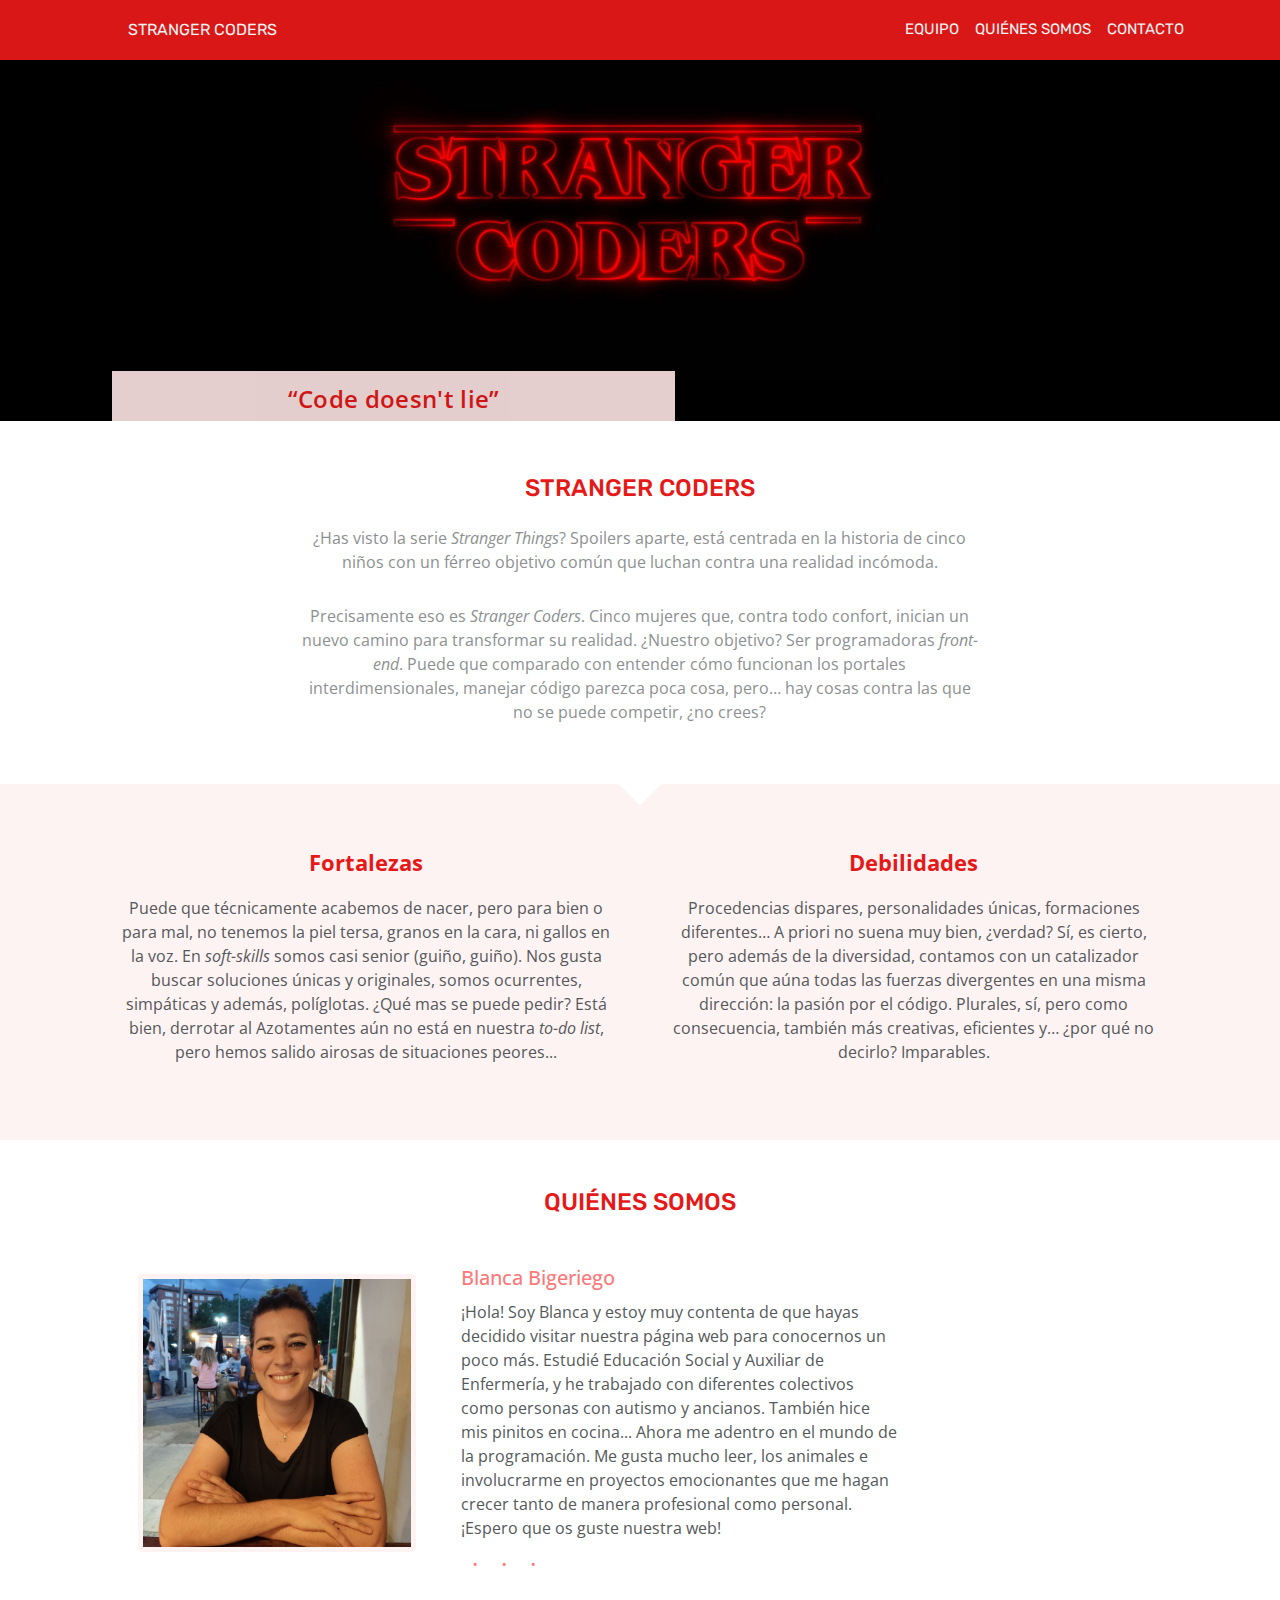
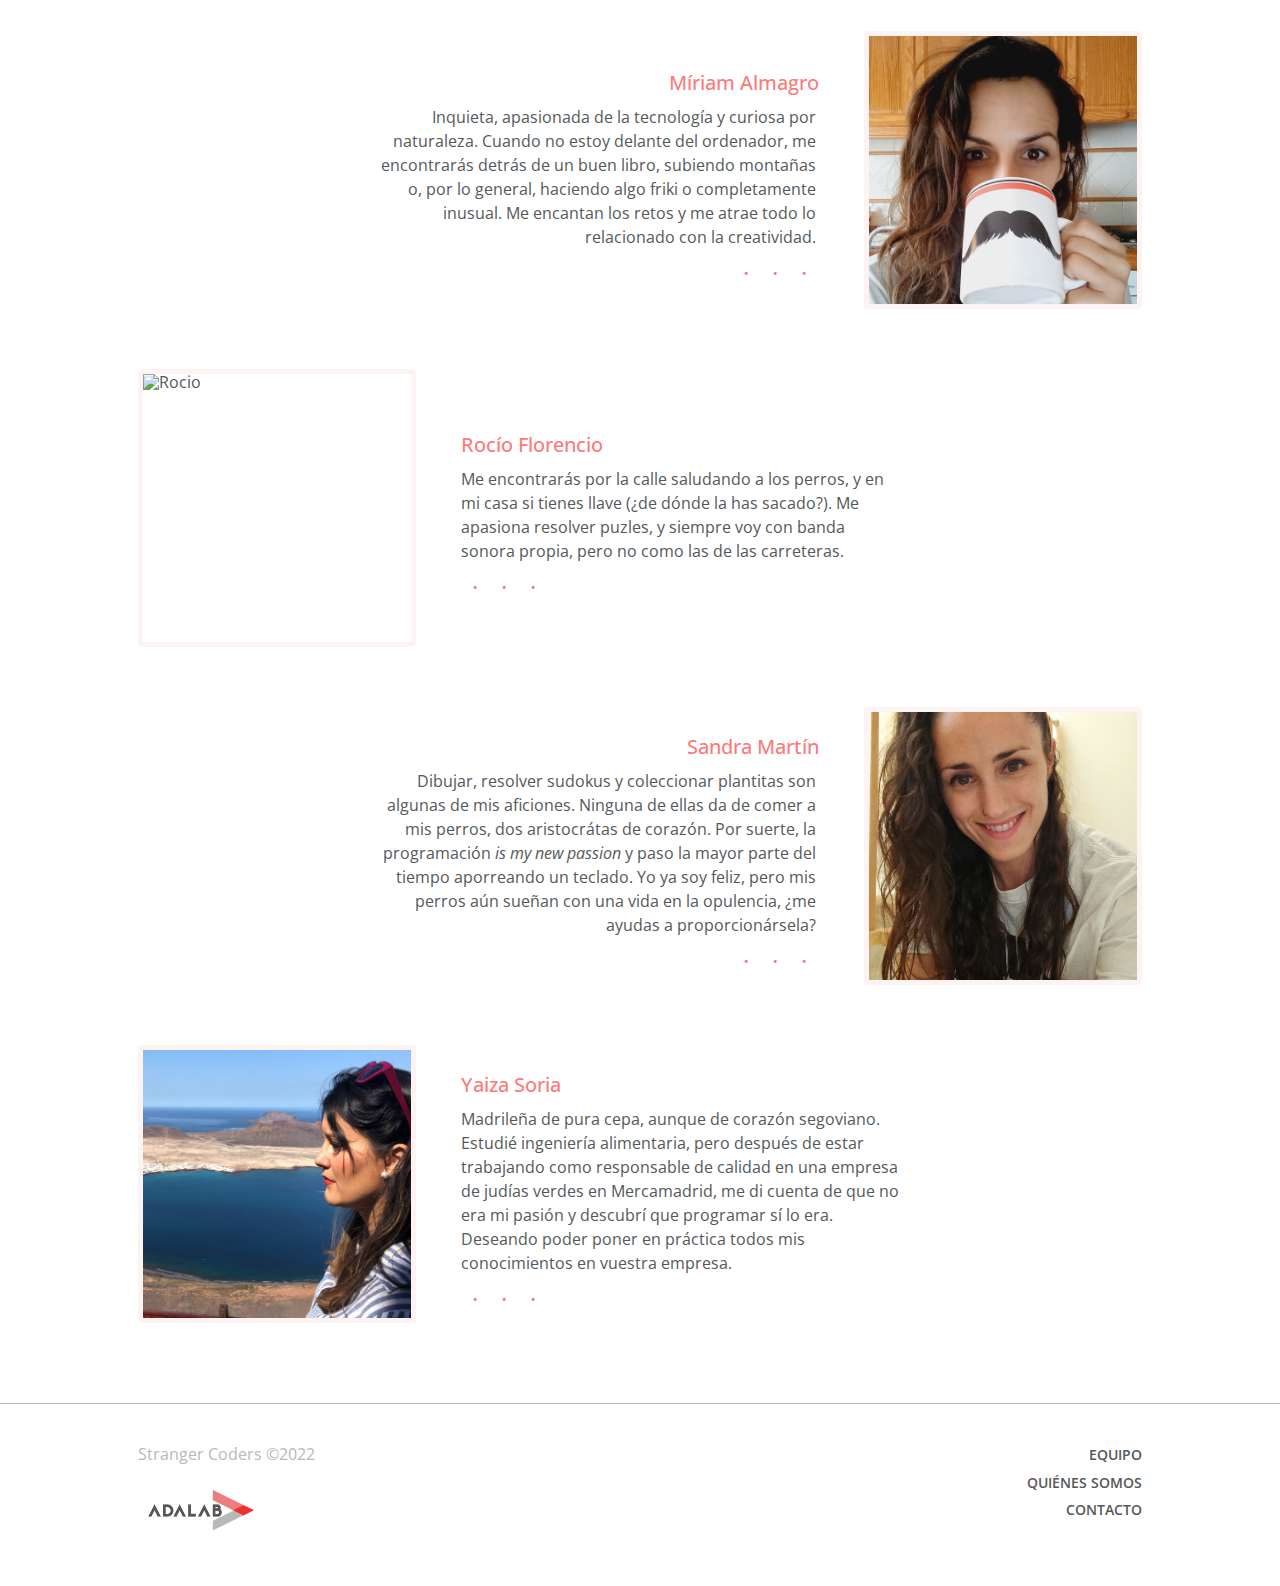
==== commit b2baee55: "run docs" ====
--- a/docs/index.html
+++ b/docs/index.html
@@ -60,8 +60,10 @@
         <p class="text textsw s">
           Puede que técnicamente acabemos de nacer, pero para bien o para mal, no
           tenemos la piel tersa, granos en la cara, ni gallos en la voz. En
-          <span class="cursive">soft-skills</span> somos casi senior (guiño, guiño). Nos gusta buscar soluciones únicas y originales, somos ocurrentes, simpáticas y además, políglotas.
-          ¿Qué mas se puede pedir? Está bien, derrotar al Azotamentes aún no está en nuestra <span class="cursive">to-do list</span>, pero hemos salido airosas de situaciones peores...
+          <span class="cursive">soft-skills</span> somos casi senior (guiño, guiño). Nos gusta buscar soluciones únicas y
+          originales, somos ocurrentes, simpáticas y además, políglotas.
+          ¿Qué mas se puede pedir? Está bien, derrotar al Azotamentes aún no está en nuestra <span class="cursive">to-do
+            list</span>, pero hemos salido airosas de situaciones peores...
         </p>
       </section>
       <section class="weaknesses">
@@ -82,7 +84,7 @@
         <h2 class="title-people">QUIÉNES SOMOS</h2>
         <section class="person person-left">
           <div class="photo-container">
-            <img class="photo photo1" src="./assets/images/blanca.jpg" alt="Blanca" />
+            <img class="photo photo1" src="./assets/images/blanca.jpg" alt="Blanca" title="Blanca Bigeriego" />
           </div>
           <div class="text-container">
             <h3 class="name">Blanca Bigeriego</h3>
@@ -98,23 +100,26 @@
             </p>
             <ul class="socialmedia socialmedia-left">
               <li class="item">
-                <a class="link" href="" target="_blank"><i class="fa-brands fa-twitter"></i></a>
-              </li>
-              <li class="item">
-                <a class="link link-with-point" href="" target="_blank"><i class="fa-brands fa-linkedin-in"></i></a>
-              </li>
-              <li class="item">
-                <a class="link link-with-point" href="" target="_blank"><i class="fa-brands fa-github-alt"></i></a>
-              </li>
-              <li class="item">
-                <a class="link link-with-point" href="" target="_blank"><i class="fa-solid fa-envelope"></i></a>
+                <a class="link" href="" target="_blank"><i class="fa-brands fa-twitter" title="Twitter"></i></a>
+              </li>
+              <li class="item">
+                <a class="link link-with-point" href="" target="_blank"><i class="fa-brands fa-linkedin-in"
+                    title="Linkedin"></i></a>
+              </li>
+              <li class="item">
+                <a class="link link-with-point" href="" target="_blank"><i class="fa-brands fa-github-alt"
+                    title="GitHub"></i></a>
+              </li>
+              <li class="item">
+                <a class="link link-with-point" href="" target="_blank"><i class="fa-solid fa-envelope"
+                    title="Email"></i></a>
               </li>
             </ul>
           </div>
         </section>
         <section class="person person-right">
           <div class="photo-container">
-            <img class="photo photo2" src="./assets/images/miriam-2.jpg" alt="Miriam" />
+            <img class="photo photo2" src="./assets/images/miriam-2.jpg" alt="Miriam" title="Míriam Almagro" />
           </div>
           <div class="text-container">
             <h3 class="name">Míriam Almagro</h3>
@@ -127,25 +132,25 @@
             </p>
             <ul class="socialmedia socialmedia-right">
               <li class="item">
-                <a class="link" href="https://twitter.com/miralmag" target="_blank"><i
+                <a class="link" href="https://twitter.com/miralmag" target="_blank" title="Twitter"><i
                     class="fa-brands fa-twitter"></i></a>
                 <a class="link link-with-point" href="https://www.linkedin.com/in/miriamalmagro/" target="_blank"><i
-                    class="fa-brands fa-linkedin-in"></i></a>
+                    class="fa-brands fa-linkedin-in" title="Linkedin"></i></a>
               </li>
               <li class="item">
                 <a class="link link-with-point" href="https://github.com/miralmag" target="_blank"><i
-                    class="fa-brands fa-github-alt"></i></a>
+                    class="fa-brands fa-github-alt" title="GitHub"></i></a>
               </li>
               <li class="item">
                 <a class="link link-with-point" href="mailto:miriam.almagro@gmail.com" target="_blank"><i
-                    class="fa-solid fa-envelope"></i></a>
+                    class="fa-solid fa-envelope" title="Email"></i></a>
               </li>
             </ul>
           </div>
         </section>
         <section class="person person-left">
           <div class="photo-container">
-            <img class="photo photo3" src="./assets/images/rocio-pic.jpg" alt="Rocio" />
+            <img class="photo photo3" src="./assets/images/rocio-pic.jpg" alt="Rocio" title="Rocío Florencio" />
           </div>
           <div class="text-container">
             <h3 class="name">Rocío Florencio</h3>
@@ -157,60 +162,62 @@
             </p>
             <ul class="socialmedia socialmedia-left">
               <li class="item">
-                <a class="link" href="https://twitter.com/heperdidoelhilo" target="_blank"><i
-                    class="fa-brands fa-twitter"></i></a>
+                <a class="link" href="https://twitter.com/heperdidoelhilo" target="_blank"><i class="fa-brands fa-twitter"
+                    title="Twitter"></i></a>
               </li>
               <li class="item">
                 <a class="link link-with-point" href="https://www.linkedin.com/in/rflorencio/" target="_blank"><i
-                    class="fa-brands fa-linkedin-in"></i></a>
-              </li>
-              <li class="item">
-                <a class="link link-with-point" href="https://github.com/rocioflo" target="_blank"><i
+                    class="fa-brands fa-linkedin-in" title="Linkedin"></i></a>
+              </li>
+              <li class="item">
+                <a class="link link-with-point" href="https://github.com/rocioflo" target="_blank" title="GitHub"><i
                     class="fa-brands fa-github-alt"></i></a>
               </li>
               <li class="item">
                 <a class="link link-with-point" href="mailto:rocioflorencioytal@gmail.com" target="_blank"><i
-                    class="fa-solid fa-envelope"></i></a>
+                    class="fa-solid fa-envelope" title="Email"></i></a>
               </li>
             </ul>
           </div>
         </section>
         <section class="person person-right">
           <div class="photo-container">
-            <img class="photo photo4" src="./assets/images/photo_sandra.jpeg" alt="Sandra" />
+            <img class="photo photo4" src="./assets/images/photo_sandra.jpeg" alt="Sandra" title="Sandra Martín" />
           </div>
           <div class="text-container">
             <h3 class="name">Sandra Martín</h3>
             <p class="description">
               Dibujar, resolver sudokus y coleccionar plantitas son algunas de mis
               aficiones. Ninguna de ellas da de comer a mis perros, dos
-              aristocrátas de corazón. Por suerte, la programación <span class="cursive">is my new passion</span> y paso la mayor parte del tiempo aporreando un teclado. Yo ya soy feliz, pero mis perros aún sueñan con una vida en la opulencia, ¿me ayudas a proporcionársela?
+              aristocrátas de corazón. Por suerte, la programación <span class="cursive">is my new passion</span> y paso
+              la mayor parte del tiempo aporreando un teclado. Yo ya soy feliz, pero mis perros aún sueñan con una vida en
+              la opulencia, ¿me ayudas a proporcionársela?
             </p>
 
             <ul class="socialmedia socialmedia-right">
               <li class="item">
                 <a class="link" href="https://mobile.twitter.com/littledevbits" target="_blank"><i
-                    class="fa-brands fa-twitter"></i></a>
+                    class="fa-brands fa-twitter" title="Twitter"></i></a>
               </li>
               <li class="item">
                 <a class="link link-with-point"
                   href="https://www.linkedin.com/in/sandra-mart%C3%ADn-l%C3%B3pez-19370b222/" target="_blank"><i
-                    class="fa-brands fa-linkedin-in"></i></a>
-              </li>
-              <li class="item">
-                <a class="link link-with-point" href="https://github.com/SandML3" target="_blank"><i
+                    class="fa-brands fa-linkedin-in" title="Linkedin"></i></a>
+              </li>
+              <li class="item">
+                <a class="link link-with-point" href="https://github.com/SandML3" target="_blank" title="GitHub"><i
                     class="fa-brands fa-github-alt"></i></a>
               </li>
               <li class="item">
                 <a class="link link-with-point" href="mailto:sandramartinlop@gmail.com" target="_blank"><i
-                    class="fa-solid fa-envelope"></i></a>
+                    class="fa-solid fa-envelope" title="Email"></i></a>
               </li>
             </ul>
           </div>
         </section>
         <section class="person person-left">
           <div class="photo-container">
-            <img class="photo photo5" src="./assets/images/yaiza.jpg" alt="Yaiza" />
+            <img class="photo photo5" src="./assets/images/yaiza.jpg" alt="Yaiza" title="Yaiza Soria" />
           </div>
           <div class="text-container">
             <h3 class="name">Yaiza Soria</h3>
@@ -224,32 +231,20 @@
             </p>
             <ul class="socialmedia socialmedia-left">
               <li class="item">
-                <a class="link" href="https://twitter.com/yaizafelices" target="_blank"><i
-                    class="fa-brands fa-twitter"></i></a>
-              </li>
-              <li class="item">
-                <a
-                  class="link link-with-point"
-                  href="https://www.linkedin.com/in/yaiza-soria-felices-824b769a"
-                  target="_blank"
-                  ><i class="fa-brands fa-linkedin-in"></i
-                ></a>
-              </li>
-              <li class="item">
-                <a
-                  class="link link-with-point"
-                  href="https://github.com/yaizafelices/ejercicios_de_adalab.git"
-                  target="_blank"
-                  ><i class="fa-brands fa-github-alt"></i
-                ></a>
-              </li>
-              <li class="item">
-                <a
-                  class="link link-with-point"
-                  href="mailto:yaizafelices@gmail.com"
-                  target="_blank"
-                  ><i class="fa-solid fa-envelope"></i
-                ></a>
+                <a class="link" href="https://twitter.com/yaizafelices" target="_blank"><i class="fa-brands fa-twitter"
+                    title="Twitter"></i></a>
+              </li>
+              <li class="item">
+                <a class="link link-with-point" href="https://www.linkedin.com/in/yaiza-soria-felices-824b769a"
+                  target="_blank"><i class="fa-brands fa-linkedin-in" title="Linkedin"></i></a>
+              </li>
+              <li class="item">
+                <a class="link link-with-point" href="https://github.com/yaizafelices/ejercicios_de_adalab.git"
+                  target="_blank" title="GitHub"><i class="fa-brands fa-github-alt"></i></a>
+              </li>
+              <li class="item">
+                <a class="link link-with-point" href="mailto:yaizafelices@gmail.com" target="_blank" title="Email"><i
+                    class="fa-solid fa-envelope"></i></a>
               </li>
             </ul>
           </div>
@@ -258,15 +253,6 @@
     </section>
   </main>
   <footer class="footer">
-    <div class="company-name-logo">
-      <p class="company-name-resp">Stranger Coders &copy;2022</p>
-      <img
-        class="logo-resp"
-        src="./assets/images/logo-adalab.png"
-        alt="Logo Adalab"
-      />
-    </div>
-
     <p class="company-name">Stranger Coders &copy;2022</p>
 
     <nav class="menu">
@@ -274,7 +260,9 @@
       <a href="./index.html#people" class="link-menu">Quiénes somos</a>
       <a href="./contact.html" class="link-menu" target="_blank">Contacto</a>
     </nav>
-    <img class="logo" src="./assets/images/logo-adalab.png" alt="Logo Adalab" />
+    <div class="container-logo">
+      <img class="logo" src="./assets/images/logo-adalab-red.png" alt="Logo Adalab" />
+    </div>
   </footer>
 
 </body>
--- a/docs/assets/css/main.css
+++ b/docs/assets/css/main.css
@@ -1,2 +1,2 @@
-html,body,div,span,applet,object,iframe,h1,h2,h3,h4,h5,h6,p,blockquote,pre,a,abbr,acronym,address,big,cite,code,del,dfn,em,img,ins,kbd,q,s,samp,small,strike,strong,sub,sup,tt,var,b,u,i,center,dl,dt,dd,ol,ul,li,fieldset,form,label,legend,table,caption,tbody,tfoot,thead,tr,th,td,article,aside,canvas,details,embed,figure,figcaption,footer,header,hgroup,menu,nav,output,ruby,section,summary,time,mark,audio,video{margin:0;padding:0;border:0;font-size:100%;font:inherit;vertical-align:baseline;box-sizing:border-box}article,aside,details,figcaption,figure,footer,header,hgroup,menu,nav,section{display:block}body{line-height:1}ol,ul{list-style:none}blockquote,q{quotes:none}blockquote:before,blockquote:after,q:before,q:after{content:'';content:none}table{border-collapse:collapse;border-spacing:0}html{font-family:"Open Sans",sans-serif;color:#54585a}.header{background-color:#099d8d;opacity:0.95;color:white;top:0;display:flex;flex-direction:column;justify-content:center;align-items:center;font-family:"Rubik",sans-serif;text-transform:uppercase;border-radius:5px;position:fixed;width:100%;z-index:1}@media all and (min-width: 768px){.header{flex-direction:row;border-radius:0.313rem}}@media all and (min-width: 1200px){.header{border-radius:5px;padding-left:3rem}}.header .title{margin:0.938rem 5rem;line-height:1.875rem}@media all and (min-width: 768px){.header .title{white-space:nowrap}}.header .menu{background-color:#14d9c4;display:flex;justify-content:space-around;align-items:center;padding:1rem;width:100%}@media all and (min-width: 768px){.header .menu{background-color:#099d8d;font-size:0.938rem;justify-content:flex-end;gap:2rem;padding-right:3rem}}@media all and (min-width: 1200px){.header .menu{gap:1rem;padding-right:6rem}}.header .link-menu{font-family:"Rubik",sans-serif;text-decoration:none;text-transform:uppercase;color:white}.link-menu:hover{color:gainsboro}.hero{background-image:url(../images/stranger-coders.jpg);background-size:100%;background-position:center;background-repeat:no-repeat;background-clip:content-box;width:100%;height:26.313rem;margin-bottom:10px;display:flex;align-items:flex-end}.rectangle-hero{width:85%;margin:0 auto;text-align:center;transform:translate(0%, 50%)}.claim{height:3.125rem;font-weight:600;font-size:1.2rem;padding:.875rem .938rem 1rem .938rem;line-height:1.5rem;letter-spacing:.02rem;justify-content:center;background-color:white;color:black}@media all and (min-width: 768px){.rectangle-hero{width:40%;opacity:80%;margin-left:2.823rem;transform:none}}@media all and (min-width: 1200px){.rectangle-hero{width:44%;opacity:0.8;transform:none;margin-left:7rem}.claim{font-size:x-large;line-height:1.8rem}}.team{background-color:white;margin:0 auto;text-align:center}.team .title-team{font-family:"Rubik",sans-serif;color:#14d9c4;font-size:1.5rem;line-height:2.813rem;font-weight:500;text-align:center;padding-top:46px}@media all and (min-width: 768px){.team .title-team{color:#099d8d;padding:0}}.team .text{line-height:24px;text-align:center;margin:15px 15px 30px}.team .text .cursive{font-style:oblique}@media all and (min-width: 768px){.team .text{opacity:0.67}}@media all and (min-width: 768px) and (min-width: 1200px){.team .text{max-width:35%;margin:0 auto}}.team .margin-leader{margin:0px 15px 30px 15px;position:relative}@media all and (min-width: 768px){.team .margin-leader{margin:45px 45px 60px}}.rectangle{width:30px;height:30px;background-color:#fff;position:absolute;bottom:0;top:calc(100% + 30px - 15px);left:calc(50% - 25px);transform:rotate(45deg)}@media all and (min-width: 768px){.rectangle{top:calc(100% + 45px)}}.main .strengths-weaknesses{background-color:#b8b8b942;padding:4.8px 45px}@media all and (min-width: 768px){.main .strengths-weaknesses{display:flex;justify-content:center;gap:48px}}@media all and (min-width: 1200px){.main .strengths-weaknesses{width:100%;margin:0 auto 48px;padding:1rem}}.main .titlesw{color:#099d8d;font-size:22px;text-align:center;font-weight:700;line-height:35px;padding-top:30px}@media all and (min-width: 768px){.main .titlesw{margin-top:45px;padding:0px}}@media all and (min-width: 1200px){.main .titlesw{margin:45px auto 15px auto;margin-bottom:16px}}@media all and (min-width: 768px){.strengths,.weaknesses{width:40%}}@media all and (min-width: 1200px){.strengths,.weaknesses{max-width:640px}}.main .strengths-weaknesses .textsw{line-height:24px;color:#54585a;text-align:center;padding-bottom:8px;margin:15px}@media all and (min-width: 1200px){.main .strengths-weaknesses .textsw{margin-bottom:60px}}.margin-leader{margin:0 16px;max-width:100vw;position:relative}.title-people{color:#099d8d;font-size:1.5rem;font-weight:500;text-align:center;font-family:'rubik', sans-serif;margin:30px 0}@media all and (min-width: 768px){.title-people{margin:45px 0- 41px 0}}.person{display:flex;flex-direction:column;align-items:center;text-align:center}.person .photo{height:180px;width:180px;border:solid 5px rgba(0,0,0,0.08);border-radius:4px}@media all and (min-width: 768px){.person .photo{height:205px;width:205px}}.margin-leader .name{font-family:'Open Sans', sans-serif;color:black;font-size:1.25rem;font-weight:500;text-align:center;line-height:45px;padding:15px 20px 0}.person .description{font-family:'Open Sans', sans-serif;text-align:center;line-height:24px;margin-bottom:15px}.cursive{font-style:oblique}.socialmedia{display:flex;justify-content:center;margin-bottom:45px}.socialmedia .item{font-weight:600}.socialmedia .link{color:#099d8d;text-decoration:none}.link-with-point::before{content:'•';font-size:0.75rem;padding:12px;color:#54585a}@media all and (min-width: 768px){.person-left{display:flex;flex-direction:row;justify-content:flex-start;margin:0 0 60px 44px;text-align:left}.person-right{display:flex;flex-direction:row-reverse;justify-content:flex-start;margin:0 44px 60px 0;text-align:right}.photo-container{height:224px;width:224px;display:flex;justify-content:center;align-items:center}.person-left .text-container{margin-left:38.5px;max-width:442px}.person-right .text-container{margin-right:38.5px;max-width:442px}.person-left .name{text-align:left;padding:0;font-weight:500}.person-left .description{text-align:left}.person-right .name{text-align:right;padding:0;font-weight:500}.person-right .description{text-align:right}.socialmedia-left{justify-content:flex-start;padding-left:0;margin-top:15px;margin-bottom:0}.socialmedia-right{justify-content:flex-end;padding-right:0;margin-top:15px;margin-bottom:0}}@media all and (min-width: 1200px){.margin-leader{margin:50px 138px}.person{margin:0 auto;margin-bottom:60px;max-width:1280px}.person .description{max-width:439px;padding:0}.text-container{min-width:442px}.person-left .text-container{margin-left:45px}.person-right .text-container{margin-right:45px}.person .photo,.photo-container{height:278px;width:278px}}.contact-intro{margin:0 15px;text-align:center}@media all and (min-width: 768px){.contact-intro{margin:15px 120px}}@media all and (min-width: 1200px){.contact-intro{margin:45px 450px}}.last-text{font-size:0.8rem;display:inline-block}.asterisk{color:#14d9c4;font-weight:700}.text-contact{font-family:"Open Sans",sans-serif;line-height:1.5rem;padding:0.5rem;margin-bottom:20px}.title-contact{font-family:"Rubik",sans-serif;color:#099d8d;font-size:1.5rem;font-weight:500;text-transform:uppercase;line-height:5rem;text-align:center}.section-forms{font-size:0.875rem;margin-top:50px;margin-bottom:8rem;display:flex;flex-direction:column;gap:15px;line-height:1.5rem;align-items:center}.label{max-width:140px}@media all and (min-width: 768px){.label{max-width:none}}.section-forms .name,.email,.phone,.message{margin:0.438rem 0 1rem;padding:0.688rem 0.938rem 0.938rem 0.938rem;width:290px;opacity:0.8;text-align:left;display:block}@media all and (min-width: 768px){.section-forms .name,.email,.phone,.message{width:442px}}@media all and (min-width: 1200px){.section-forms .name,.email,.phone,.message{width:601px}}.message{padding-bottom:75px}::-moz-placeholder{color:#b8b8b9;font-family:"Open Sans",sans-serif;font-size:.8rem}::placeholder{color:#b8b8b9;font-family:"Open Sans",sans-serif;font-size:.8rem}.send-button{background-color:#099d8d;height:2.813rem;width:320px;border:none;border-radius:0.25rem;margin:1.875rem 0 0;color:white;text-transform:uppercase;text-align:center}@media all and (min-width: 768px){.send-button{width:206px;margin-left:270px}}@media all and (min-width: 1200px){.send-button{width:278px;margin-left:350px}}@media all and (min-width: 1200px){.email-phone{display:flex;gap:10px}}@media all and (min-width: 1200px){.label .email{width:395px}}@media all and (min-width: 1200px){.label .phone{width:162px}}.send-button:hover{background-color:#14d9c4}.footer{display:flex;flex-direction:column;justify-content:center;align-items:center;gap:1rem;border-top:1px solid #b8b8b9}@media all and (min-width: 768px){.footer{flex-direction:row;justify-content:space-between}}@media all and (min-width: 1200px){.footer{margin-top:5rem;align-items:center;gap:1rem}}.footer .company-name,.footer .company-name-resp{padding:1rem;color:#b8b8b9}.footer .logo,.footer .logo-resp{width:10rem;padding-bottom:2rem}.footer .company-name-logo{display:none}@media all and (min-width: 768px){.footer .company-name-logo{display:block;padding-left:2.8rem;padding-bottom:2rem;padding-top:2rem}}@media all and (min-width: 1200px){.footer .company-name-logo{padding-left:7rem}}.footer .menu{display:flex;flex-direction:column;line-height:1.5rem;text-align:center}@media all and (min-width: 768px){.footer .menu{text-align:right;padding-right:4rem;gap:0.5rem;font-size:0.87rem}}@media all and (min-width: 1200px){.footer .menu{padding-right:9rem}}.footer .link-menu{color:#54585a;text-decoration:none;text-transform:uppercase;font-family:"Open Sans",sans-serif;font-weight:600}.footer .link-menu:hover{color:gainsboro}@media all and (min-width: 768px){.footer .logo,.footer .company-name{display:none}}@media all and (min-width: 768px){.company-name-resp{font-size:0.8rem}}@media all and (min-width: 768px){.logo-resp{width:7rem}}
+html,body,div,span,applet,object,iframe,h1,h2,h3,h4,h5,h6,p,blockquote,pre,a,abbr,acronym,address,big,cite,code,del,dfn,em,img,ins,kbd,q,s,samp,small,strike,strong,sub,sup,tt,var,b,u,i,center,dl,dt,dd,ol,ul,li,fieldset,form,label,legend,table,caption,tbody,tfoot,thead,tr,th,td,article,aside,canvas,details,embed,figure,figcaption,footer,header,hgroup,menu,nav,output,ruby,section,summary,time,mark,audio,video{margin:0;padding:0;border:0;font-size:100%;font:inherit;vertical-align:baseline;box-sizing:border-box}article,aside,details,figcaption,figure,footer,header,hgroup,menu,nav,section{display:block}body{line-height:1}ol,ul{list-style:none}blockquote,q{quotes:none}blockquote:before,blockquote:after,q:before,q:after{content:'';content:none}table{border-collapse:collapse;border-spacing:0}html{font-family:"Open Sans",sans-serif;color:#54585a}.header{background-color:#e61919;opacity:0.95;color:white;top:0;display:flex;flex-direction:column;justify-content:center;align-items:center;font-family:"Rubik",sans-serif;text-transform:uppercase;position:fixed;width:100%;z-index:1}@media all and (min-width: 768px){.header{flex-direction:row;-webkit-animation:header 2s;animation:header 2s}}@media all and (min-width: 1200px){.header{padding-left:3rem}}.header .title{margin:0.938rem 5rem;line-height:1.875rem}@media all and (min-width: 768px){.header .title{white-space:nowrap}}.header .menu{background-color:rgba(253,77,77,0.760784);display:flex;justify-content:space-around;align-items:center;padding:1rem;width:100%}@media all and (min-width: 768px){.header .menu{background-color:#e61919;font-size:0.938rem;justify-content:flex-end;gap:2rem;padding-right:3rem;-webkit-animation:header 2s;animation:header 2s}@-webkit-keyframes header{0%{padding:1rem}}@keyframes header{0%{padding:1rem}}}@media all and (min-width: 1200px){.header .menu{gap:1rem;padding-right:6rem}}.header .link-menu{font-family:"Rubik",sans-serif;text-decoration:none;text-transform:uppercase;color:white}.link-menu:hover{color:#fde4e4}.hero{background-image:url(../images/logo.jpg);background-size:80%;background-position:center 70%;background-color:black;background-repeat:no-repeat;background-clip:content-box;width:100%;height:26.313rem;margin-bottom:10px;display:flex;align-items:flex-end}@media all and (min-width: 768px){.hero{background-size:60%;background-position:center center}}@media all and (min-width: 1200px){.hero{background-size:50%;background-position:center center}}.rectangle-hero{width:85%;margin:0 auto;text-align:center;transform:translate(0%, 50%);transition:transform 1s}.claim{height:3.125rem;font-weight:600;font-size:1.2rem;padding:.875rem .938rem 1rem .938rem;line-height:1.5rem;letter-spacing:.02rem;justify-content:center;background-color:white;color:black}@media all and (min-width: 768px){.rectangle-hero{width:40%;opacity:90%;margin-left:2.823rem;transform:none}.claim{background-color:#fde4e4;color:#e61919}}@media all and (min-width: 1200px){.rectangle-hero{width:44%;opacity:0.9;transform:none;margin-left:7rem}.claim{font-size:x-large;line-height:1.8rem;transition:all 1s}}.team{margin:0 auto;text-align:center}.team .title-team{font-family:"Rubik",sans-serif;color:rgba(253,77,77,0.760784);font-size:1.5rem;line-height:2.813rem;font-weight:500;text-align:center;padding-top:46px}@media all and (min-width: 768px){.team .title-team{color:#e61919;padding:0;transition:color 2s}}.team .text{line-height:24px;text-align:center;margin:15px 0px 30px}.team .text .cursive{font-style:oblique}@media all and (min-width: 768px){.team .text{opacity:0.67;transition:opacity 2s}}.team .margin-leader{margin:0px 15px 30px 15px;position:relative;transition:margin 1s}@media all and (min-width: 768px){.team .margin-leader{margin:45px 45px 60px;transition:margin 1s}}@media all and (min-width: 1200px){.team .margin-leader{margin:45px 300px 60px 299px;transition:margin 500ms}}.team .margin-leader .rectangle{width:30px;height:30px;background-color:#fff;transform:rotate(45deg);position:absolute;left:calc(50% - 15px);top:calc(100% + 30px - 15px);transition:all 1s}@media all and (min-width: 768px){.team .margin-leader .rectangle{top:calc(100% + 45px)}}.main .strengths-weaknesses{background-color:#fde4e46e;padding:30px 15px 45px;display:flex;flex-direction:row;flex-wrap:wrap;gap:30px;transition:all 1s}@media all and (min-width: 768px){.main .strengths-weaknesses{flex-direction:row;justify-content:center;gap:48px}}@media all and (min-width: 1200px){.main .strengths-weaknesses{width:100%;margin:0 auto 48px;padding:1rem}}.main .titlesw{color:#e61919;font-size:22px;text-align:center;font-weight:700;line-height:35px}@media all and (min-width: 768px){.main .titlesw{margin-top:45px;padding:0px}}@media all and (min-width: 1200px){.main .titlesw{margin:45px auto 15px auto;margin-bottom:16px}}@media all and (min-width: 768px){.strengths,.weaknesses{width:40%}}@media all and (min-width: 1200px){.strengths,.weaknesses{max-width:640px}}.main .strengths-weaknesses .textsw{line-height:24px;color:#54585a;text-align:center;margin-top:15px}@media all and (min-width: 1200px){.main .strengths-weaknesses .textsw{margin-bottom:60px}}.margin-leader{margin:0 16px;max-width:100vw;position:relative}.title-people{color:rgba(253,77,77,0.760784);font-size:1.5rem;font-weight:500;text-align:center;font-family:'rubik', sans-serif;margin:30px 0}@media all and (min-width: 768px){.title-people{margin:45px 0+ 41px 0;color:#e61919}}.person{display:flex;flex-direction:column;align-items:center;text-align:center}.person .photo{height:180px;width:180px;border:solid 5px #fde4e46e;border-radius:4px}@media all and (min-width: 768px){.person .photo{height:205px;width:205px}}.margin-leader .name{font-family:'Open Sans', sans-serif;color:#e61919;font-size:1.25rem;font-weight:600;text-align:center;line-height:45px;padding:15px 20px 0}@media all and (min-width: 768px){.margin-leader .name{color:rgba(253,77,77,0.760784)}}.person .description{font-family:'Open Sans', sans-serif;text-align:center;line-height:24px;margin-bottom:15px}.cursive{font-style:oblique}.socialmedia{display:flex;justify-content:center;margin-bottom:45px}.socialmedia .item{font-weight:600}.socialmedia .link{color:rgba(253,77,77,0.760784);text-decoration:none}@media all and (min-width: 768px){.socialmedia .link{color:#e61919}}.link-with-point::before{content:'•';font-size:0.75rem;padding:12px;color:rgba(253,77,77,0.760784)}.socialmedia .link:hover{color:#e61919}@media all and (min-width: 768px){.socialmedia .link:hover{color:rgba(253,77,77,0.760784)}}@media all and (min-width: 768px){.person-left{display:flex;flex-direction:row;justify-content:flex-start;margin:0 0 60px 44px;text-align:left;transition:all 1s}.person-right{display:flex;flex-direction:row-reverse;justify-content:flex-start;margin:0 44px 60px 0;text-align:right;transition:all 1s}.photo-container{height:224px;width:224px;display:flex;justify-content:center;align-items:center}.person-left .text-container{margin-left:38.5px;max-width:442px}.person-right .text-container{margin-right:38.5px;max-width:442px}.person-left .name{text-align:left;padding:0;font-weight:500}.person-left .description{text-align:left}.person-right .name{text-align:right;padding:0;font-weight:500}.person-right .description{text-align:right}.socialmedia-left{justify-content:flex-start;padding-left:0;margin-top:15px;margin-bottom:0}.socialmedia-right{justify-content:flex-end;padding-right:0;margin-top:15px;margin-bottom:0}}@media all and (min-width: 1200px){.margin-leader{margin:50px 138px;transition:margin 1s}.person{margin:0 auto;margin-bottom:60px;max-width:1280px}.person .description{max-width:439px;padding:0}.text-container{min-width:442px}.person-left .text-container{margin-left:45px}.person-right .text-container{margin-right:45px}.person .photo,.photo-container{height:278px;width:278px}}.contact-intro{margin:0 15px;text-align:center;transition:margin 500ms}@media all and (min-width: 768px){.contact-intro{margin:15px 120px;transition:margin 500ms}}@media all and (min-width: 1200px){.contact-intro{margin:45px 450px}}.last-text{font-size:0.8rem;display:inline-block}.asterisk{color:rgba(253,77,77,0.760784);font-weight:700}.text-contact{font-family:#e61919;line-height:1.5rem;padding:0.5rem;margin-bottom:20px}.title-contact{font-family:"Rubik",sans-serif;color:#e61919;font-size:1.5rem;font-weight:500;text-transform:uppercase;line-height:5rem;text-align:center}.section-forms{font-size:0.875rem;margin-top:50px;margin-bottom:8rem;display:flex;flex-direction:column;gap:15px;line-height:1.5rem;align-items:center}.label{max-width:140px}@media all and (min-width: 768px){.label{max-width:none}}.section-forms .name,.email,.phone,.message{margin:0.438rem 0 1rem;padding:0.688rem 0.938rem 0.938rem 0.938rem;width:290px;opacity:0.8;text-align:left;display:block}@media all and (min-width: 768px){.section-forms .name,.email,.phone,.message{width:442px}}@media all and (min-width: 1200px){.section-forms .name,.email,.phone,.message{width:601px}}.message{padding-bottom:75px}::-moz-placeholder{color:#b8b8b9;font-family:"Open Sans",sans-serif;font-size:.8rem}::placeholder{color:#b8b8b9;font-family:"Open Sans",sans-serif;font-size:.8rem}.send-button{background-color:#e61919;height:2.813rem;width:320px;border:none;border-radius:0.25rem;margin:1.875rem 0rem 0rem;color:white;text-transform:uppercase;text-align:center;transition:all 1s}@media all and (min-width: 768px){.send-button{width:206px;margin-left:270px;-webkit-animation:button 1s;animation:button 1s}@-webkit-keyframes button{0%{width:320px;margin:1.875rem 0rem 0rem}}@keyframes button{0%{width:320px;margin:1.875rem 0rem 0rem}}}@media all and (min-width: 1200px){.send-button{width:278px;margin-left:350px;transition:all 1s}}@media all and (min-width: 1200px){.email-phone{display:flex;gap:10px}}@media all and (min-width: 1200px){.label .email{width:395px}}@media all and (min-width: 1200px){.label .phone{width:162px}}.send-button:hover{background-color:rgba(253,77,77,0.760784)}.footer{display:grid;width:100vw;grid-template-rows:2fr 2fr 3fr;grid-template-columns:1fr;border-top:1px solid #b8b8b9;transition:margin 1s}@media all and (min-width: 768px){.footer{grid-template-columns:1fr 1fr;grid-template-rows:1fr 1fr;padding-top:1.875rem;padding-bottom:3.5rem;row-gap:0.938rem}}@media all and (min-width: 1200px){.footer{margin-top:5rem}}.footer .company-name{color:#b8b8b9;display:flex;justify-content:center;align-items:center;text-align:center}@media all and (min-width: 768px){.footer .company-name{justify-content:flex-start;padding-left:2.813rem}}@media all and (min-width: 1200px){.footer .company-name{padding-left:8.625rem}}.footer .container-logo{width:100vw;display:flex;justify-content:center;align-items:center}@media all and (min-width: 768px){.footer .container-logo{width:-webkit-fit-content;width:-moz-fit-content;width:fit-content;align-items:flex-start;padding-left:2.813rem}}@media all and (min-width: 1200px){.footer .container-logo{padding-left:8.625rem}}.footer .logo{width:7.244rem}.footer .menu{display:flex;flex-direction:column;justify-content:center;align-items:center;line-height:1.5rem;transition:all 1s}@media all and (min-width: 768px){.footer .menu{padding-right:2.813rem;font-size:0.87rem;grid-row:span 2;align-items:flex-end;line-height:1.7rem;transition:all 1s}}@media all and (min-width: 1200px){.footer .menu{padding-right:8.625rem}}.footer .link-menu{color:#54585a;text-decoration:none;text-transform:uppercase;font-family:"Open Sans",sans-serif;font-weight:600}.footer .link-menu:hover{color:gainsboro}
